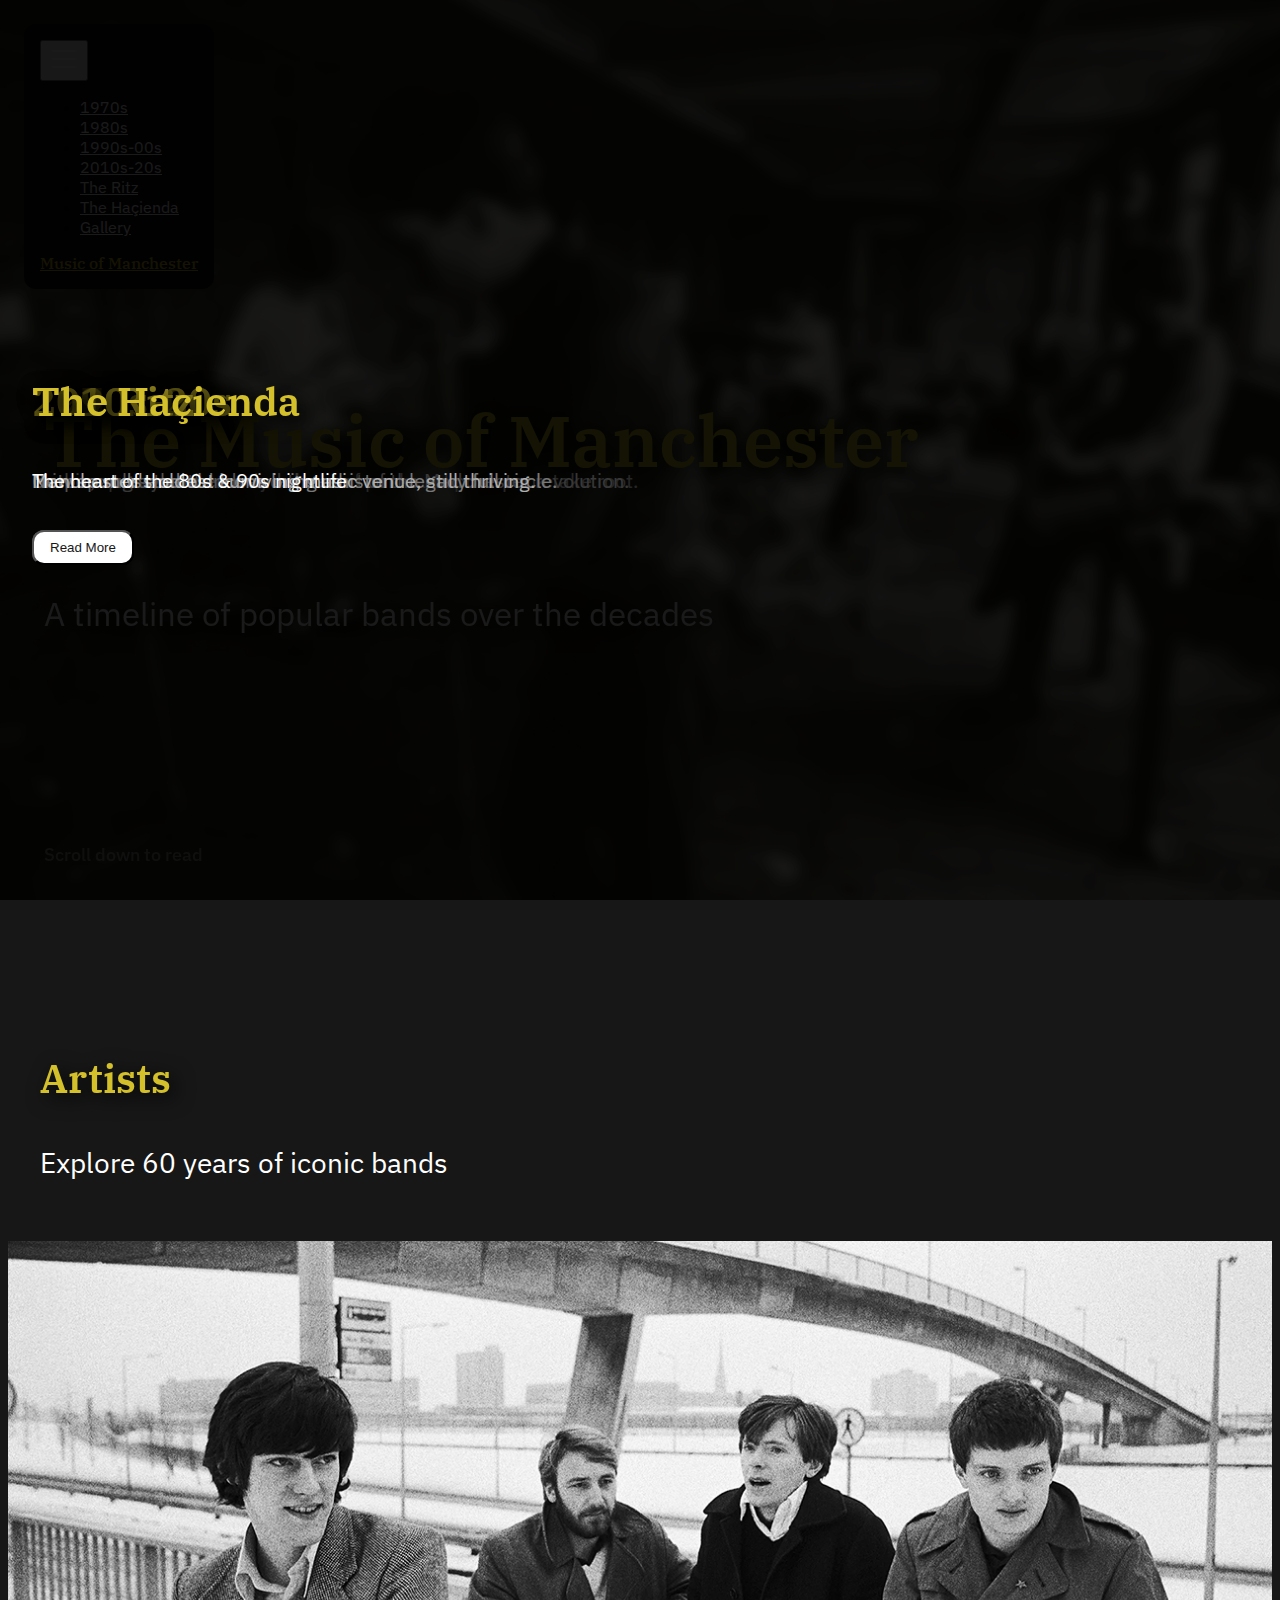
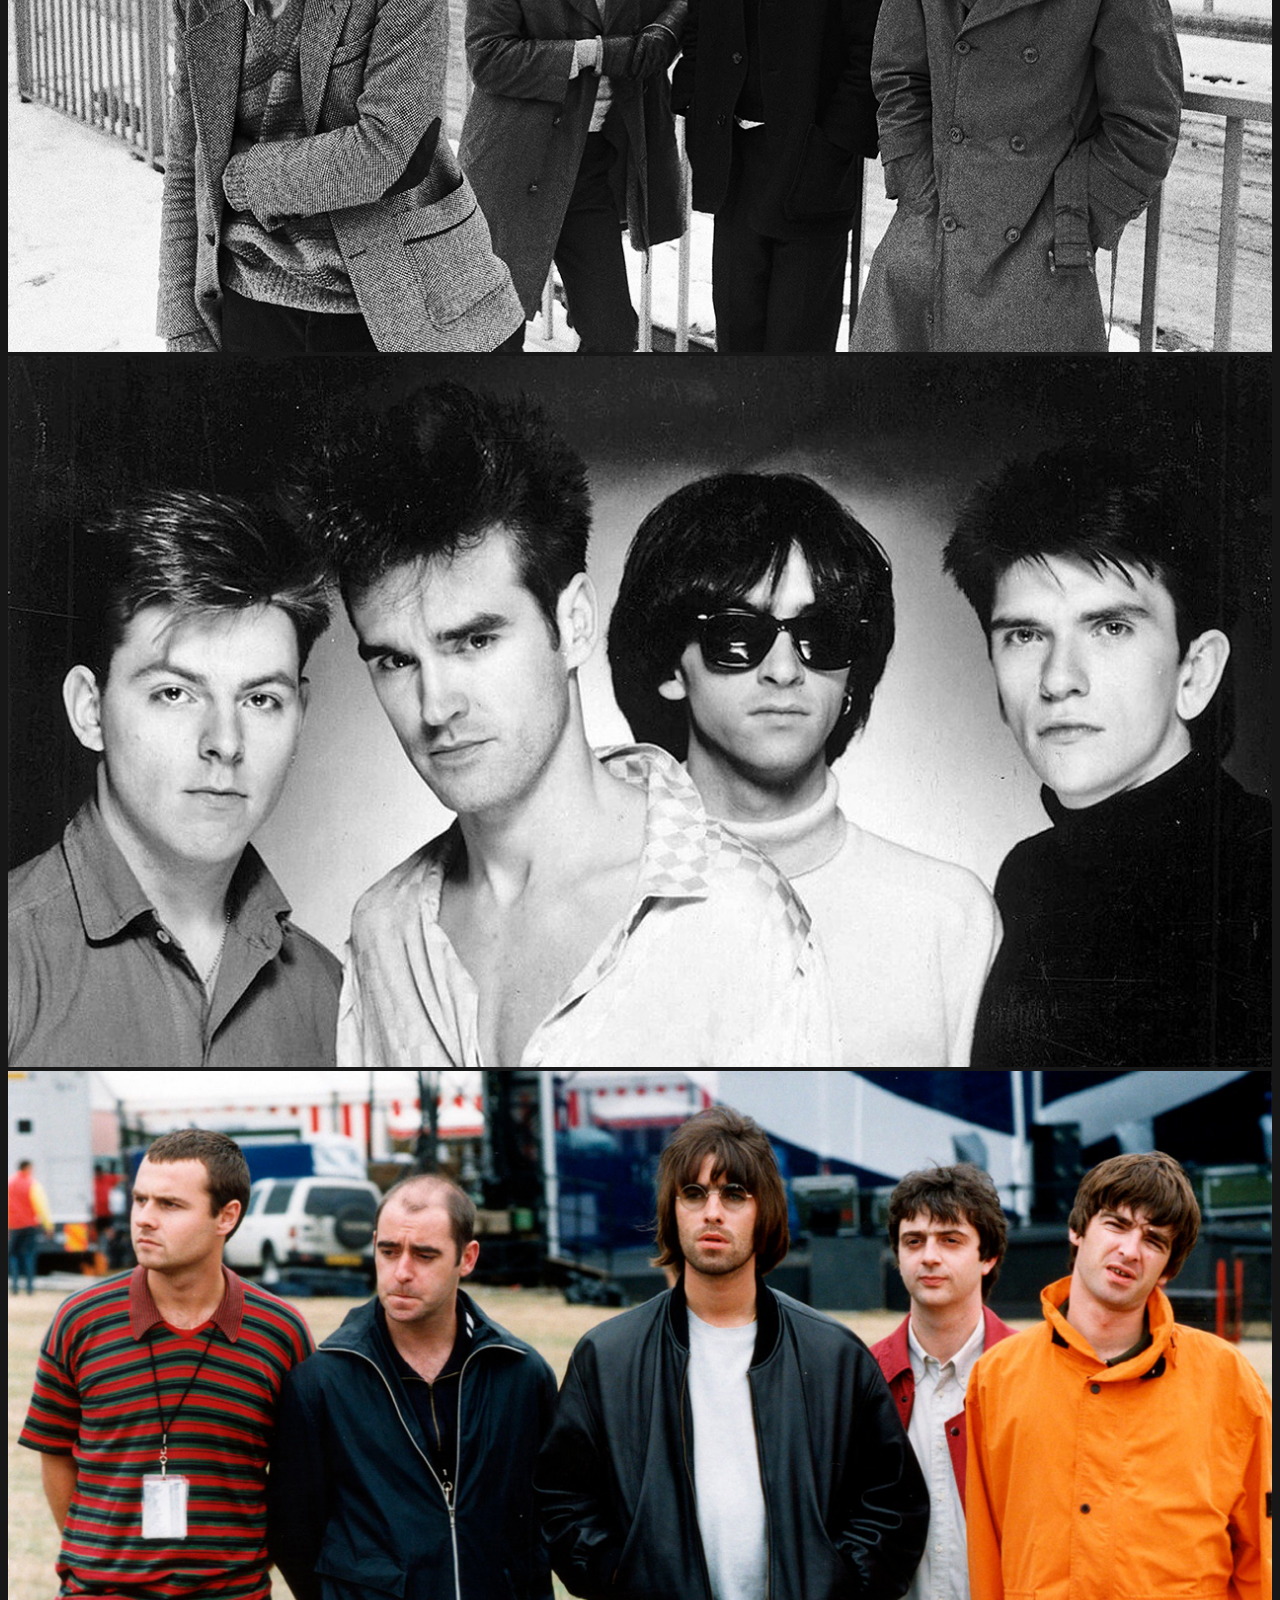
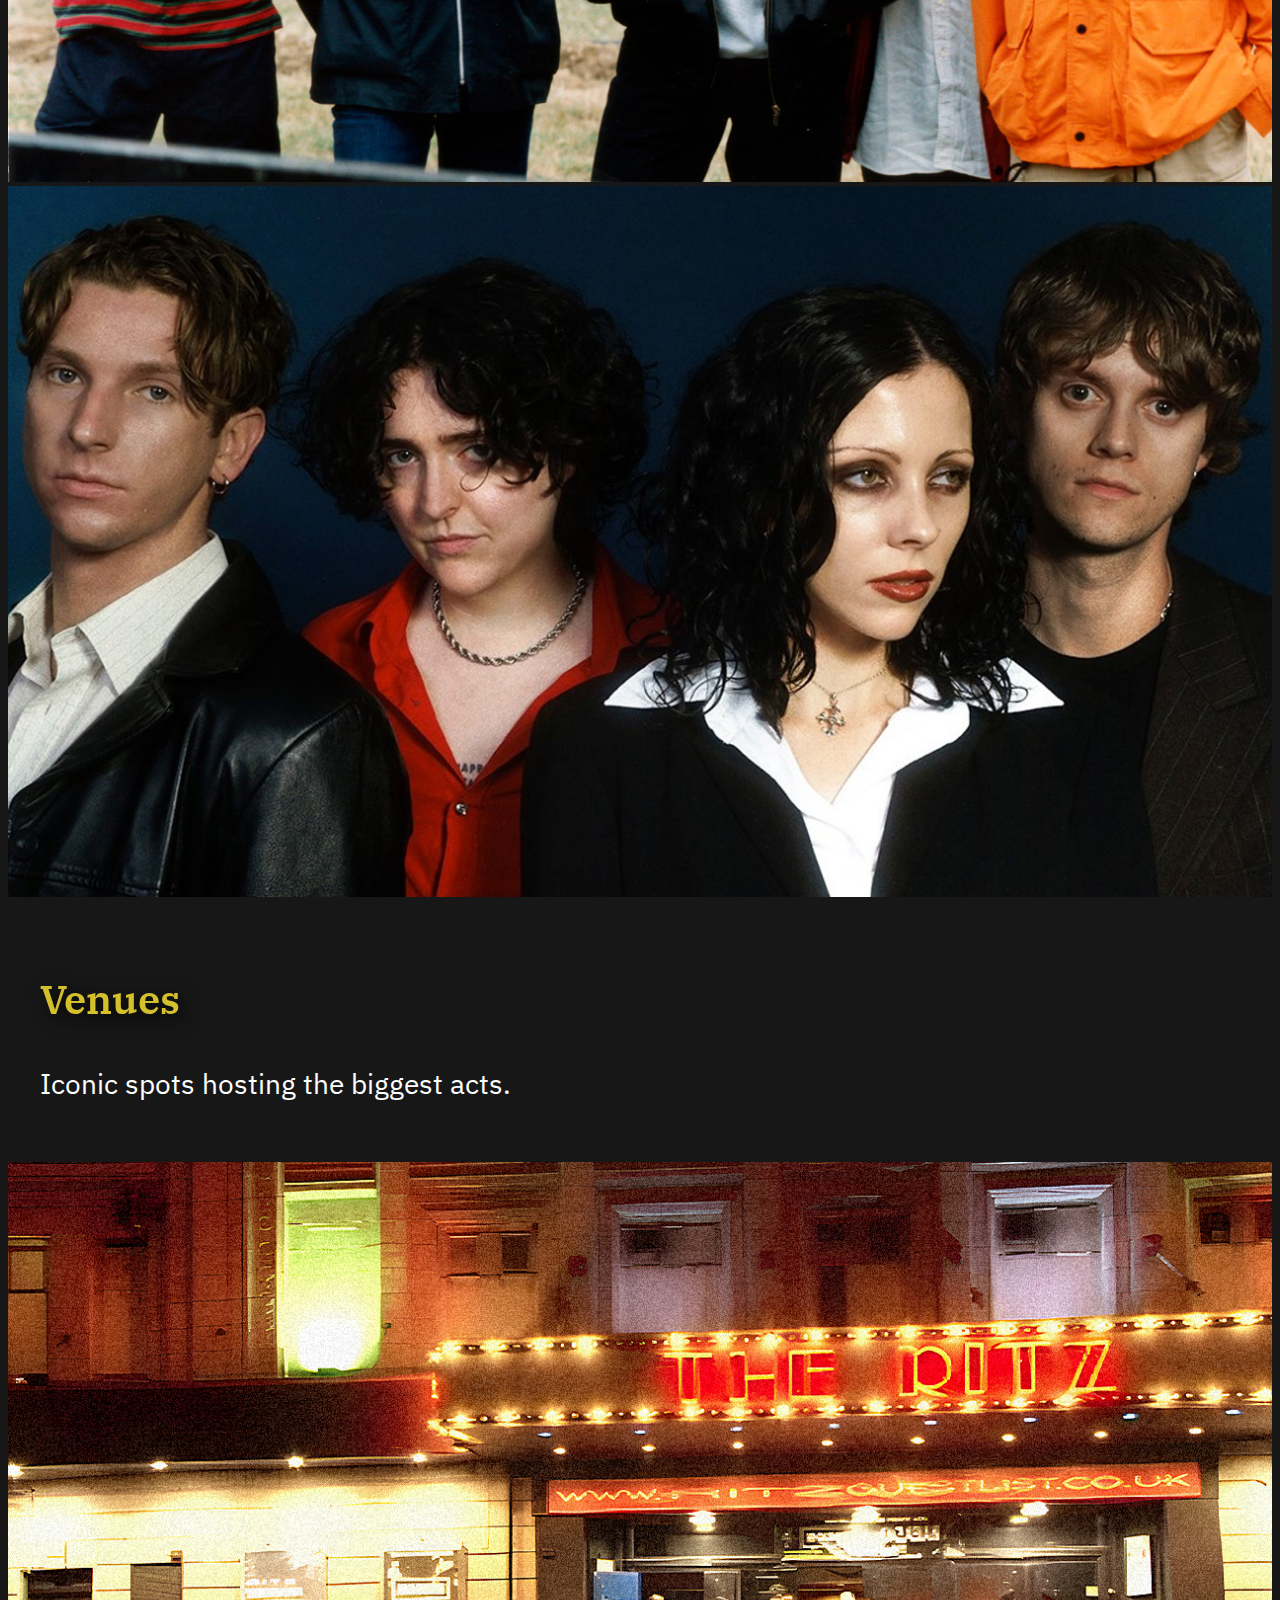
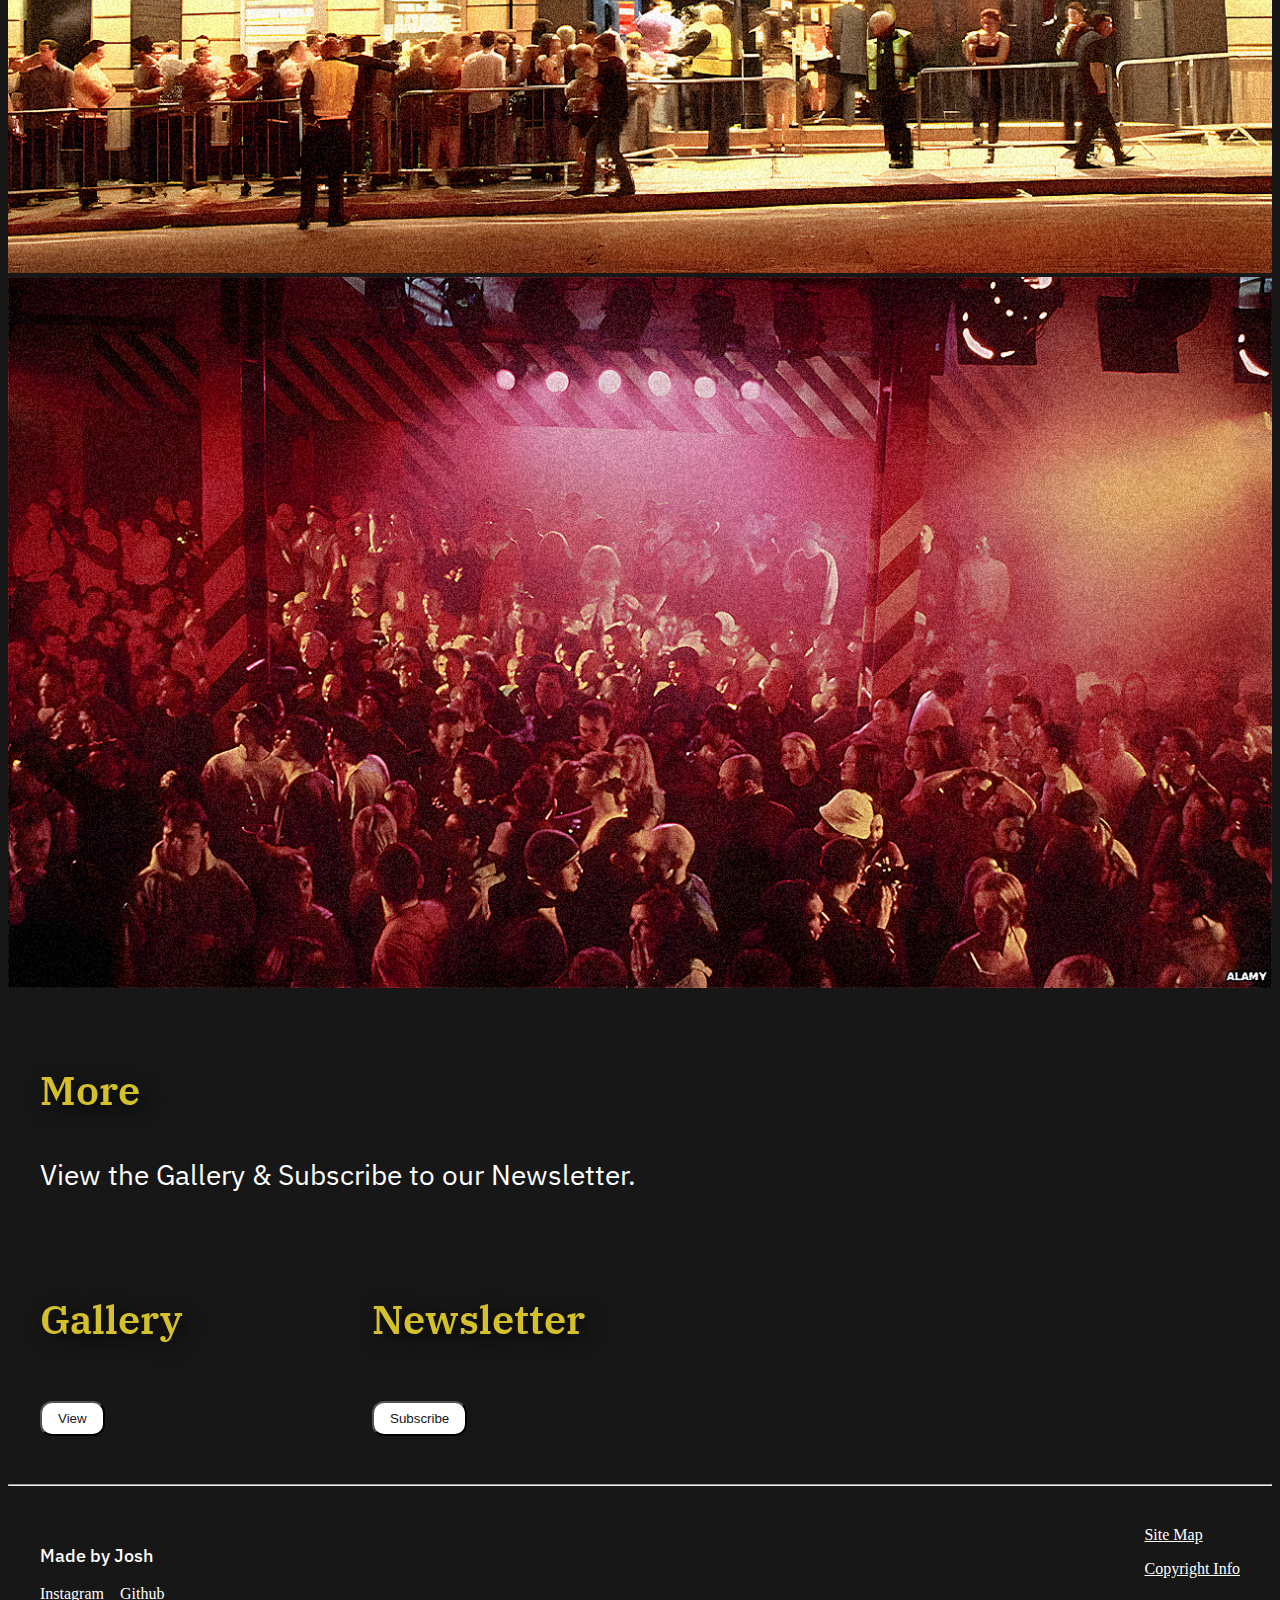
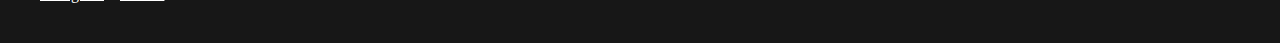
==== index.html @ dbc065e2 "First Commit" ====
<!doctype html>
<html lang="en">
<head>
    <meta charset="UTF-8">
    <meta name="viewport" content="width=device-width, initial-scale=1">

    <!--Bootstrap-->
    <link href="https://cdn.jsdelivr.net/npm/bootstrap@5.0.2/dist/css/bootstrap.min.css" rel="stylesheet" integrity="sha384-EVSTQN3/azprG1Anm3QDgpJLIm9Nao0Yz1ztcQTwFspd3yD65VohhpuuCOmLASjC" crossorigin="anonymous">

    <!--Custom Fonts -->
    <link rel="preconnect" href="https://fonts.googleapis.com">
    <link rel="preconnect" href="https://fonts.gstatic.com" crossorigin>
    <link href="https://fonts.googleapis.com/css2?family=IBM+Plex+Sans:wght@400;500;600&family=IBM+Plex+Serif:wght@500;600&display=swap" rel="stylesheet">

    <!--Custom Styling -->
   <link rel="stylesheet" href="css/style.css">
    <title>Music of Manchester</title>
    <link rel="icon" type="image/x-icon" href="/Assets/favicon.png">
</head>

<body onload="document.body.style.opacity='1'">

<nav class="navbar">
    <div class="dropdown">
        <button class="btn dropdown-toggle" type="button" id="dropdownMenuButton1" data-bs-toggle="dropdown" aria-expanded="false">
            <img src="Assets/hamburger.svg" alt="A hamburger menu icon" width="32px" height="32px">
        </button>
        <ul class="dropdown-menu" aria-labelledby="dropdownMenuButton1">
            <li><a class="dropdown-item" href="1970s.html">1970s</a></li>
            <li><a class="dropdown-item" href="1980s.html">1980s</a></li>
            <li><a class="dropdown-item" href="1990s-00s.html">1990s-00s</a></li>
            <li><a class="dropdown-item" href="2010s-20s.html">2010s-20s</a></li>
            <li><a class="dropdown-item" href="ritz.html">The Ritz</a></li>
            <li><a class="dropdown-item" href="hacienda.html">The Haçienda</a></li>
            <li><a class="dropdown-item" href="gallery.html">Gallery</a></li>
        </ul>
    </div>
    <a class="navbar-brand" href="#">Music of Manchester</a>
</nav>

<div class="hero-section">
    <img class="background-image" src="Assets/IndexHero.jpg" alt="e">
    <p class="h1">The Music of Manchester</p>
    <p class="h3">A timeline of popular bands over the decades</p>
    <p class="h5">Scroll down to read</p>
</div>

<div class="banner">
    <p class="h2">Artists</p>
    <p class="h4">Explore 60 years of iconic bands</p>
</div>

<div class="container-fluid p-4" id="card-container">

    <div class="row">
        <div class="col-12 col-lg-6 m-0 p-2 position-relative hover-overlay">
            <img src="Assets/Card1.jpg" alt="An image of the band Joy Division stood outside underneath a motorway bridge" class="img-fluid" style="width: 100%; height: 100%; object-fit: cover;">
            <div class="overlay">
                <div class="overlay-text">
                    <p class="h2">1970s</p>
                    <p class="h6">The raw power and moody echoes of punk and post-punk take root.</p>
                </div>
                <a href="1970s.html">
                    <button type="button" class="btn">Read More</button>
                </a>
            </div>
        </div>
        <div class="col-12 col-lg-6 m-0 p-2 position-relative hover-overlay">
            <img src="Assets/Card2.jpg" alt="A closeup portrait of the band The Smiths with a plain gray background" class="img-fluid" style="width: 100%; height: 100%; object-fit: cover;">

            <div class="overlay">
                <div class="overlay-text">
                    <p class="h2">1980s</p>
                    <p class="h6">Gothic, angsty anthems and the start of the Madchester revolution.</p>
                </div>
                <a href="1980s.html">
                    <button type="button" class="btn">Read More</button>
                </a>
            </div>
        </div>
    </div>

    <div class="row">
        <div class="col-12 col-lg-6 m-0 g-3 p-2 position-relative hover-overlay">
            <img src="Assets/Card3.jpg" alt="An image of the band Oasis stood outside in a car park" class="img-fluid" style="width: 100%; height: 100%; object-fit: cover;">
            <div class="overlay">
                <div class="overlay-text">
                    <p class="h2">1990s-00s</p>
                    <p class="h6">Britpop rules the world.</p>
                </div>
                <a href="1990s-00s.html">
                    <button type="button" class="btn">Read More</button>
                </a>
            </div>
        </div>
        <div class="col-12 col-lg-6 m-0 p-2 g-3 position-relative hover-overlay">
            <img src="Assets/Card4.jpg" alt="A closeup image of the band Pale Waves with a navy blue background" class="img-fluid" style="width: 100%; height: 100%; object-fit: cover;">
            <div class="overlay">
                <div class="overlay-text">
                    <p class="h2">2010s-20s</p>
                    <p class="h6">New sounds and old icons bring a historic legacy full circle.</p>
                </div>
                <a href="2010s-20s.html">
                    <button type="button" class="btn">Read More</button>
                </a>
            </div>
        </div>
    </div>
</div>

<div class="banner">
    <p class="h2">Venues</p>
    <p class="h4">Iconic spots hosting the biggest acts.</p>
</div>

<div class="container-fluid p-4" id="card-container">

    <div class="row">
        <div class="col-12 col-lg-6 m-0 p-2 position-relative hover-overlay">
            <img src="Assets/Card5.jpg" alt="An image of the band Joy Division stood outside underneath a motorway bridge" class="img-fluid" style="width: 100%; height: 100%; object-fit: cover;">
            <div class="overlay">
                <div class="overlay-text">
                    <p class="h2">The Ritz</p>
                    <p class="h6">Manchester's oldest surviving music venue, still thriving.</p>
                </div>
                <a href="ritz.html">
                    <button type="button" class="btn">Read More</button>
                </a>
            </div>
        </div>
        <div class="col-12 col-lg-6 m-0 p-2 position-relative hover-overlay">
            <img src="Assets/Card6.jpg" alt="A closeup portrait of the band The Smiths with a plain gray background" class="img-fluid" style="width: 100%; height: 100%; object-fit: cover;">

            <div class="overlay">
                <div class="overlay-text">
                    <p class="h2">The Haçienda</p>
                    <p class="h6">The heart of the 80s & 90s nightlife</p>
                </div>
                <a href="hacienda.html">
                    <button type="button" class="btn">Read More</button>
                </a>
            </div>
        </div>
    </div>
</div>

<div class="banner">
    <p class="h2">More</p>
    <p class="h4">View the Gallery & Subscribe to our Newsletter.</p>
</div>

<div class="links-container">
    <div class="landing-link">
        <p class="h2">Gallery</p>
        <a href="#">
            <button type="button" class="btn">View</button>
        </a>
    </div>
    <div class="landing-link">
        <p class="h2">Newsletter</p>
        <a href="newsletter.html">
            <button type="button" class="btn">Subscribe</button>
        </a>
    </div>
</div>

<hr>
<div class="footer">
    <div class="footer-contact">
        <p class="h5">Made by Josh</p>
        <div class="contact-links">
            <a class="small-link" href="https://www.instagram.com/josmad23/">Instagram</a>
            <a class="small-link" href="https://github.com/FeDevanced">Github</a>
        </div>
    </div>
    <div class="footer-links">
        <a class="small-link" href="sitemap.html">Site Map</a>
        <a class="small-link" href="copyright.html">Copyright Info</a>
    </div>
</div>
<script src="js/sticky-navbar.js"></script>
<script src="https://cdn.jsdelivr.net/npm/bootstrap@5.0.2/dist/js/bootstrap.bundle.min.js" integrity="sha384-MrcW6ZMFYlzcLA8Nl+NtUVF0sA7MsXsP1UyJoMp4YLEuNSfAP+JcXn/tWtIaxVXM" crossorigin="anonymous"></script>
</body>

</html>
---- css/style.css ----
/* ===== Global CSS ===== */
*{
    scroll-behavior: smooth;
}
body{
    background-color: var(--background-color);
    opacity: 0;
    transition: opacity 1s;
    -webkit-transition: opacity 1s; /* Safari */
}


/* ===== IBM Plex ===== */
.ibm-plex-serif-medium {
    font-family: "IBM Plex Serif", serif;
    font-weight: 500;
    font-style: normal;
}
.ibm-plex-serif-semibold {
    font-family: "IBM Plex Serif", serif;
    font-weight: 600;
    font-style: normal;
}
.ibm-plex-sans-regular {
    font-family: "IBM Plex Sans", sans-serif;
    font-weight: 400;
    font-style: normal;
}
.ibm-plex-sans-medium {
    font-family: "IBM Plex Sans", sans-serif;
    font-weight: 500;
    font-style: normal;
}
.ibm-plex-sans-semibold {
    font-family: "IBM Plex Sans", sans-serif;
    font-weight: 600;
    font-style: normal;
}


/* ===== Text Sizes & Colours ===== */
.h1{ /* Main Titles */
    font-size: 72px;
    font-family: "IBM Plex Serif", serif;
    font-weight: 600;
    color: var(--accent-color);
    filter: drop-shadow(5px 5px 10px #000000);
}
.h2{ /* Secondary Titles */
    font-size: 40px;
    font-family: "IBM Plex Serif", serif;
    font-weight: 600;
    color: var(--accent-color);
    filter: drop-shadow(5px 5px 10px #000000);
}
.h3{ /* Main Headings */
    font-size: 33px;
    font-family: "IBM Plex Sans", sans-serif;
    font-weight: 400;
    color: var(--text-color);
    filter: drop-shadow(5px 5px 10px #000000);
}
.h4{ /* Secondary Headings */
    font-size: 28px;
    font-family: "IBM Plex Sans", sans-serif;
    font-weight: 400;
    color: var(--text-color);
}
.h5{ /* Body Headings */
    font-size: 18px;
    font-family: "IBM Plex Sans", sans-serif;
    color: var(--text-color);
    font-weight: 500;
}
.h6{ /* Secondary Headings */
    font-size: 20px;
    font-family: "IBM Plex Sans", sans-serif;
    color: var(--text-color);
}
.p{ /* Body */
    font-size: 18px;
    font-family: "IBM Plex Sans", sans-serif;
    color: var(--text-color);
}
:root {
    --background-color: #171717;
    --text-color: #fff;
    --accent-color: #D4C02B;
}


/* ===== Navbar ===== */
.navbar{
    width: fit-content; /* Sets width, only as big as the content inside it */
    margin: 16px;
    background-color: var(--background-color);
    padding: 16px;
    border-radius: 12px;
    position: absolute; /* Locks it to the top of the screen*/
}
.navbar a{
    font-family: "IBM Plex Serif", serif;
    font-weight: 500;
    color: var(--accent-color);
}
.dropdown-menu{
    background-color: var(--background-color);
    border-radius: 12px;
}
.dropdown-menu li a{
    color: var(--text-color);
    font-family: "IBM Plex Sans", sans-serif;
    font-weight: 400;
}
.dropdown-toggle::after {
    display: none;
}

/* Yellow scrolling navbar */
.sticky {
    position: fixed;
    top: 0;
    width: fit-content;
    z-index: 1000; /* Ensures it stays on top of other elements */
    transition: ease-in 0.3s;
    background-color: var(--accent-color);
}
.sticky a{
    color: black;
}
.sticky img{
    filter: invert();
}


/* ===== Hero Section ===== */
.hero-section{
    width: 100%;
    height: 100vh;
    display: flex;
    flex-direction: column;
    justify-content: center;
    padding: 36px;
}
.hero-section img{
    position: absolute;
    top: 0;
    left: 0;
    width: 100%;
    height: 100%;
    object-fit: cover;
    z-index: -999;
} /* Background Image positioning stuff */
.hero-section .h5{
    position: absolute;
    bottom: 16px;
    opacity: 50%;
} /* Positioning for 'scroll down to read' text */


/* ===== Banner ===== */
.banner{
    padding: 32px;
}


/* ===== Card Overlay Styles ===== */
#card-container{
    background-color: var(--background-color);
}
.overlay {
    position: absolute;
    inset: 0;
    background-color: #00000050;
    opacity: 1;
    display: flex;
    flex-direction: column;
    justify-content: center;
    align-items: flex-start;
    padding: 32px;
}
.overlay .btn, .links-container .btn, form .btn{
    background-color: var(--text-color);
    color: var(--background-color);
    border-radius: 12px;
    padding: 8px 16px;
    margin-top: 1rem;
}
.overlay .btn:hover, .links-container .btn:hover{
    text-decoration: underline;
}
.btn:focus{
    box-shadow: 0 0 0 .25rem rgb(232, 214, 20, 0.2);
}
.overlay .btn:active{
    background-color: var(--accent-color);
}


/* ===== Footer ===== */
hr{
    color: white;
    margin-top: 3rem;
}
.footer{
    background-color: var(--background-color);
    color: var(--text-color);
    display: flex;
    flex-direction: row;
    justify-content: space-between;
    padding: 2rem;
}
.footer a{
    color: var(--text-color);
    transition: color 0.3s ease;
}
.footer a:hover{
    color: var(--accent-color);
}
.footer-links{
    width: fit-content;
    display: flex;
    flex-direction: column;
    gap: 16px;
}
.contact-links{
    width: fit-content;
    display: flex;
    flex-direction: row;
    gap: 2rem;
}
.footer .contact-links{
    display: flex;
    flex-direction: row;
    gap: 16px;
}

.links-container{
    padding-left: 2rem;
    padding-right: 2rem;
    display: flex;
    flex-direction: row;
    gap: 2rem;
}

.landing-link{
    width: 25%;
}

/* Small Screen Optimisations */
@media (max-width: 768px) {
    .h1{
        font-size: 48px;
    }
    .h6{
        font-size: 16px;
    }
    .overlay, .hero-section{
        padding: 16px;
    }
    .overlay .btn{
        margin-top: 0;
        font-size: 14px;
    }
    .banner{
        padding: 24px 16px 0 16px;
    }
    .footer{
        padding: 16px;
    }
    .footer .contact-links{
        display: flex;
        flex-direction: column;
        gap: 8px;
    }
    .links-container{
        padding-left: 16px;
        padding-right: 16px;
        display: flex;
        flex-direction: column;
        gap: 16px;
    }
    .landing-link{
        width: 100%;
    }
}
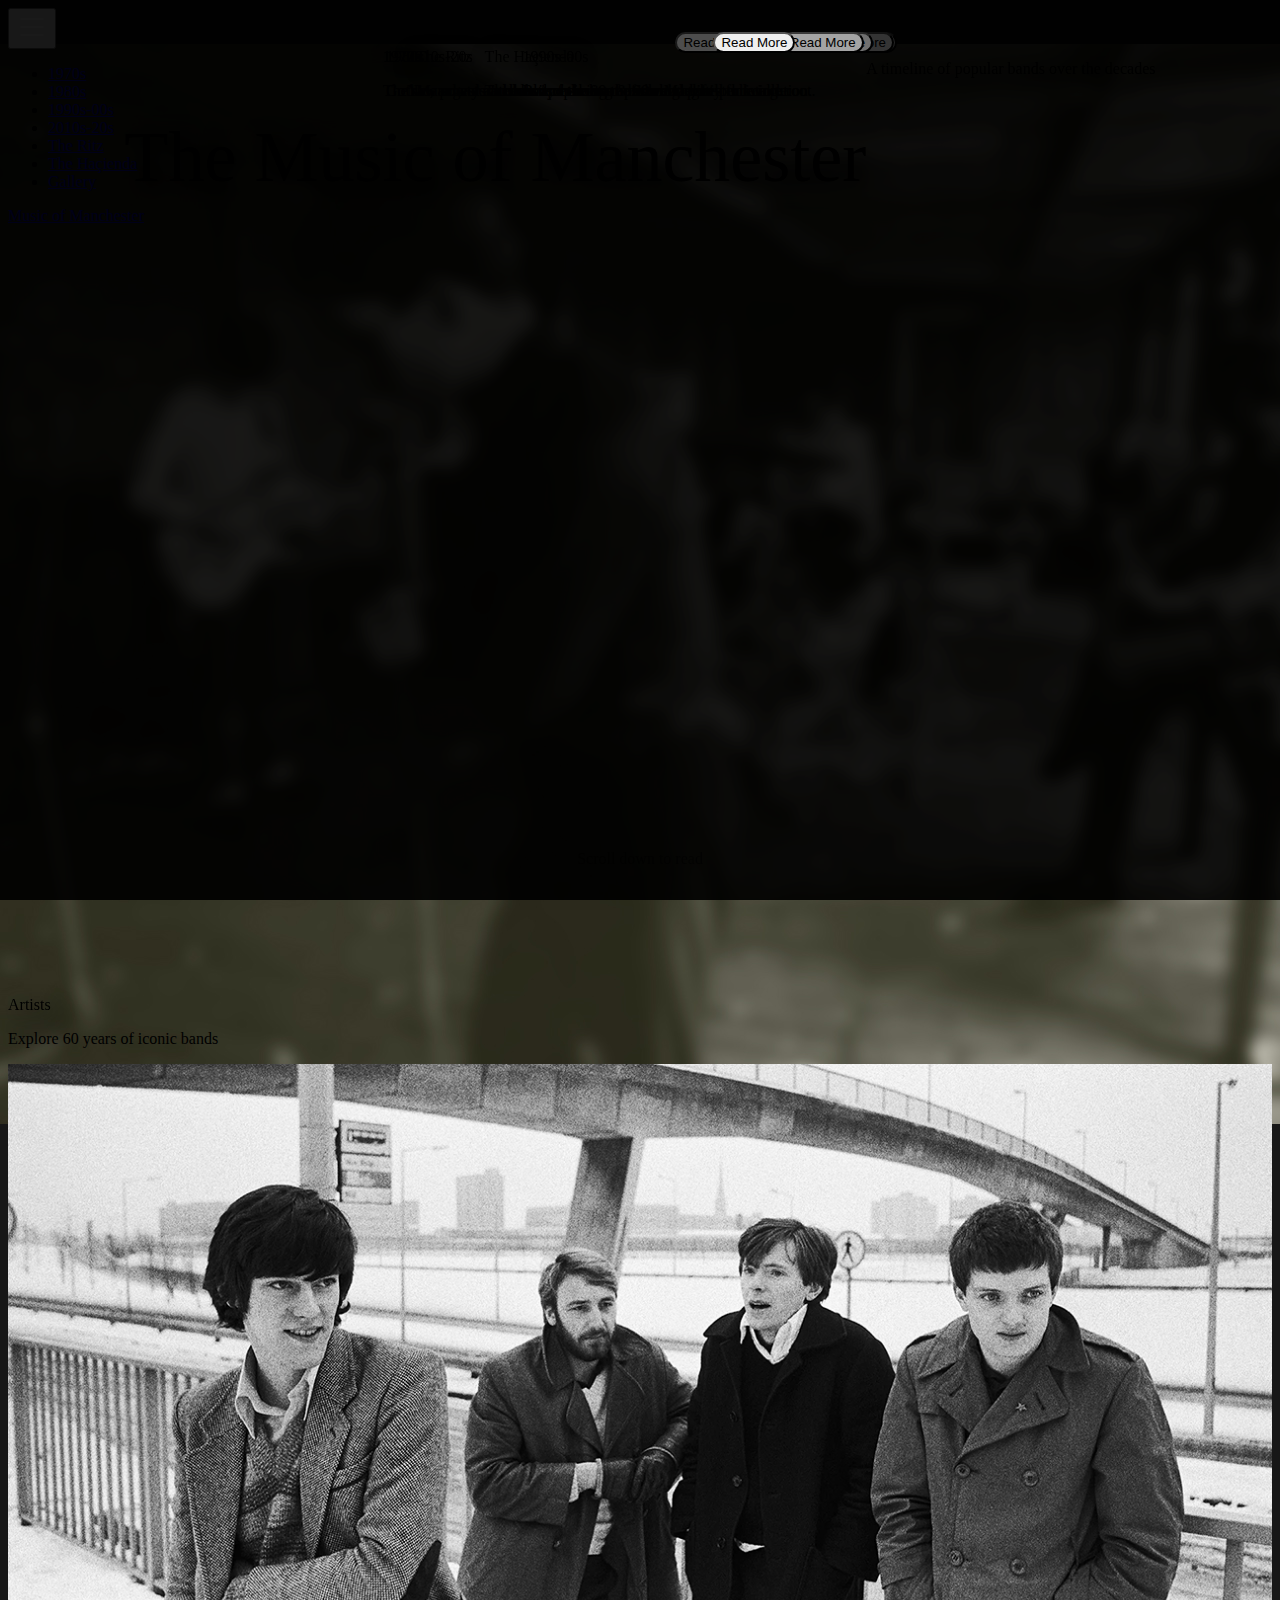
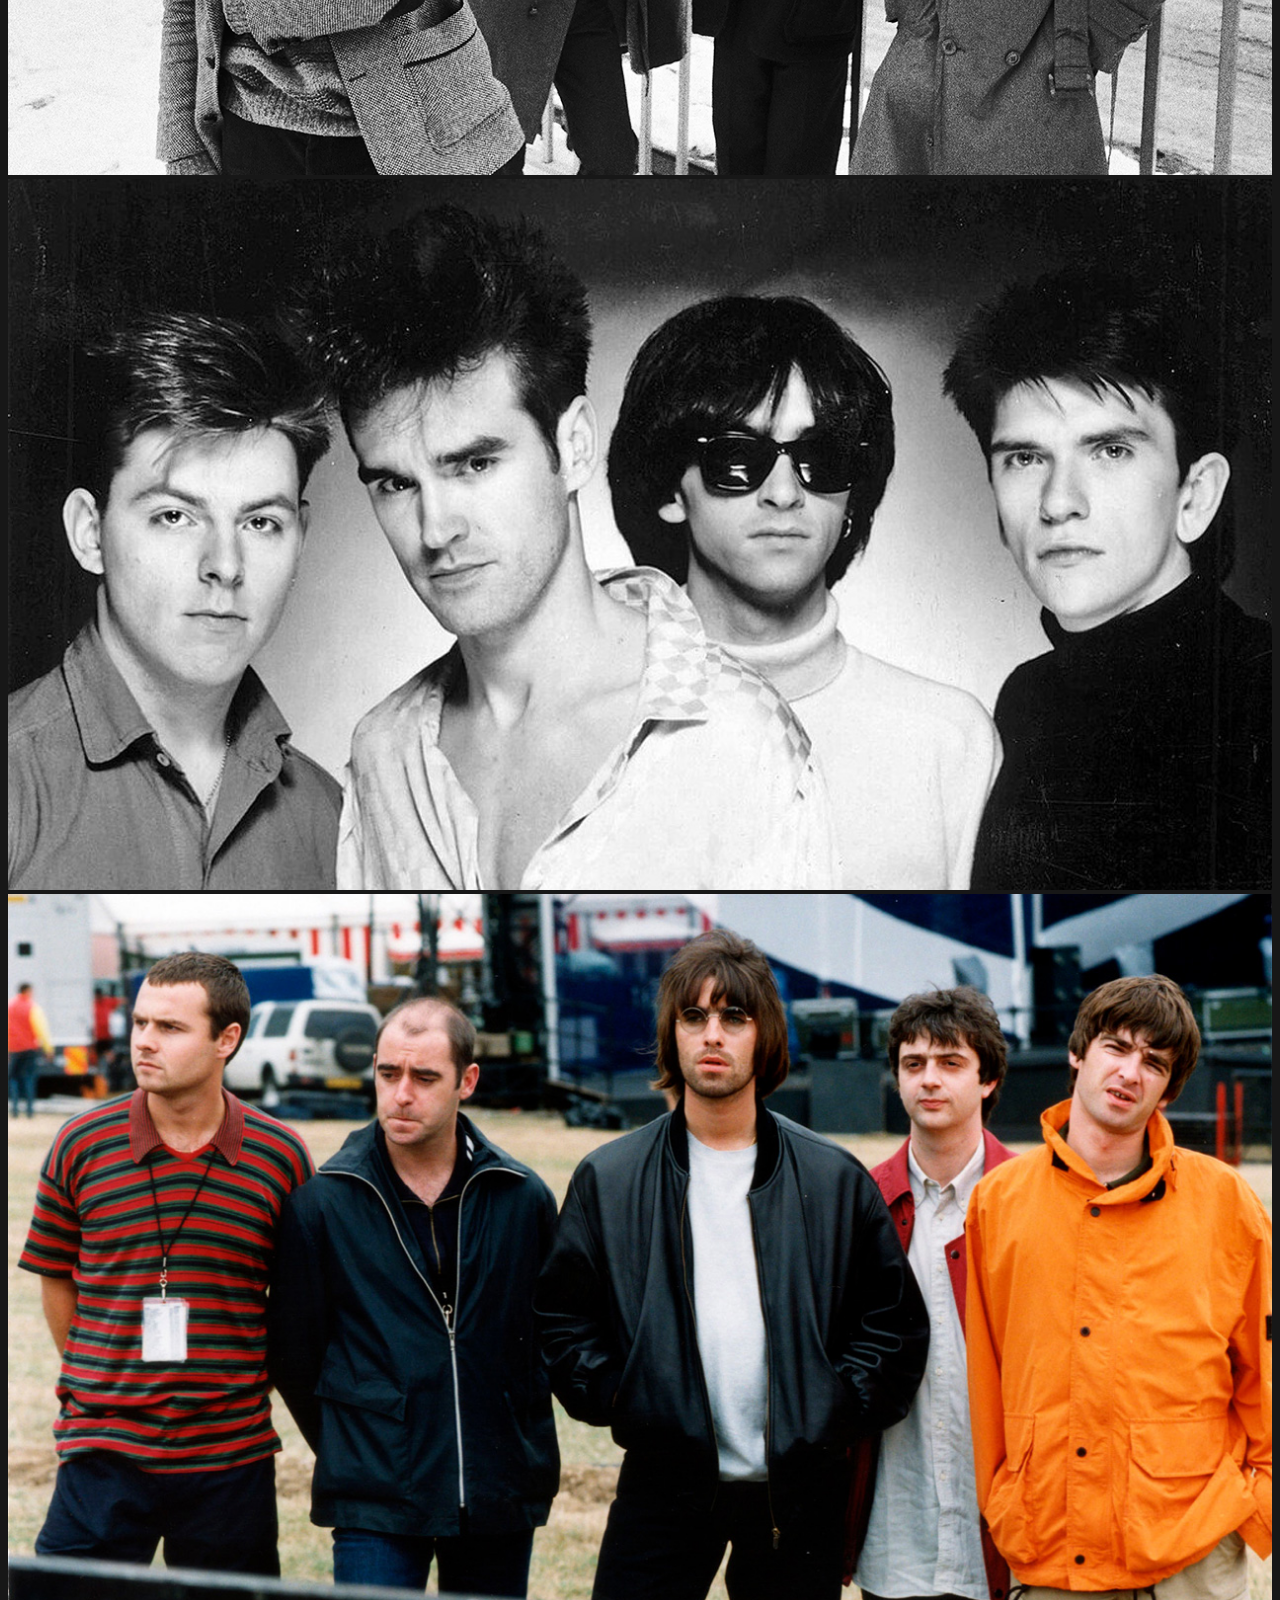
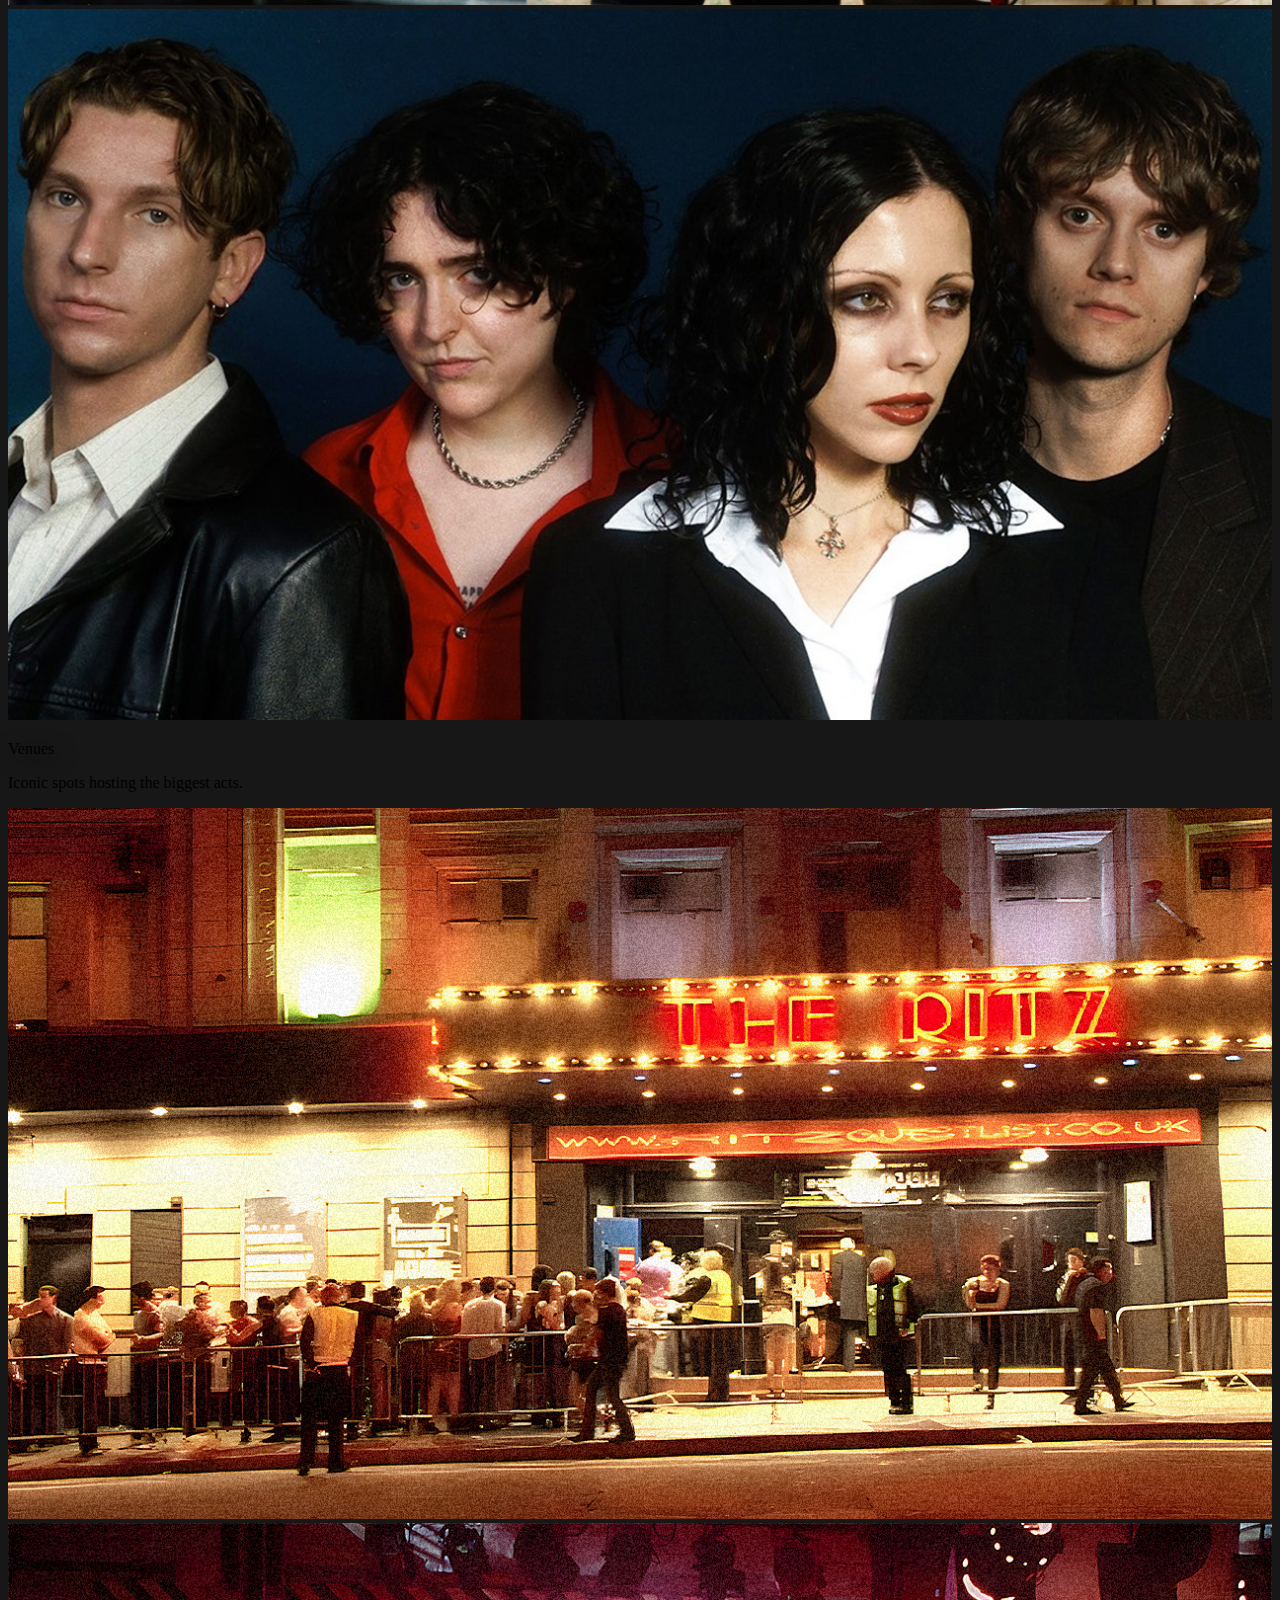
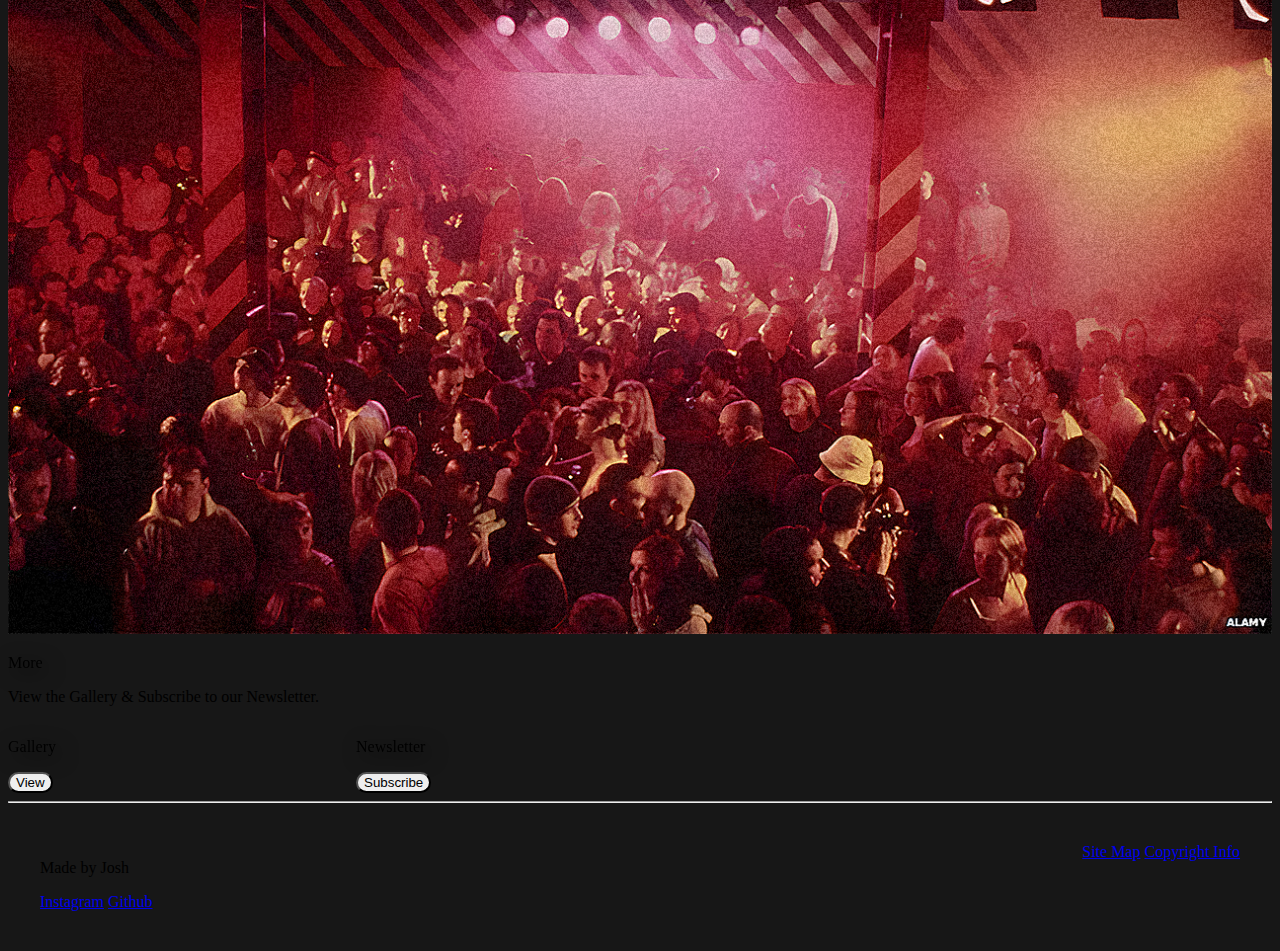
==== commit 28a3ef51: "Adding comments to CSS" ====
--- a/index.html
+++ b/index.html
@@ -39,7 +39,7 @@
 </nav>
 
 <div class="hero-section">
-    <img class="background-image" src="Assets/IndexHero.jpg" alt="e">
+    <img class="background-image" src="Assets/IndexHero.jpg" alt="A blurred black and white image of a quartet band performing in a daylight-lit warehouse">
     <p class="h1">The Music of Manchester</p>
     <p class="h3">A timeline of popular bands over the decades</p>
     <p class="h5">Scroll down to read</p>
--- a/css/style.css
+++ b/css/style.css
@@ -1,287 +1,147 @@
 /* ===== Global CSS ===== */
 *{
-    scroll-behavior: smooth;
+    scroll-behavior: smooth; /* Enables smooth scrolling for anchor links */
 }
 body{
     background-color: var(--background-color);
-    opacity: 0;
+    opacity: 0; /* Ensures content fades in on page load */
     transition: opacity 1s;
-    -webkit-transition: opacity 1s; /* Safari */
+    -webkit-transition: opacity 1s; /* Safari compatibility */
 }
 
 
 /* ===== IBM Plex ===== */
-.ibm-plex-serif-medium {
-    font-family: "IBM Plex Serif", serif;
-    font-weight: 500;
-    font-style: normal;
-}
-.ibm-plex-serif-semibold {
-    font-family: "IBM Plex Serif", serif;
-    font-weight: 600;
-    font-style: normal;
-}
-.ibm-plex-sans-regular {
-    font-family: "IBM Plex Sans", sans-serif;
-    font-weight: 400;
-    font-style: normal;
-}
-.ibm-plex-sans-medium {
-    font-family: "IBM Plex Sans", sans-serif;
-    font-weight: 500;
-    font-style: normal;
-}
-.ibm-plex-sans-semibold {
-    font-family: "IBM Plex Sans", sans-serif;
-    font-weight: 600;
-    font-style: normal;
-}
-
+/* Utility classes for font styling with IBM Plex families */
 
 /* ===== Text Sizes & Colours ===== */
-.h1{ /* Main Titles */
-    font-size: 72px;
-    font-family: "IBM Plex Serif", serif;
-    font-weight: 600;
-    color: var(--accent-color);
-    filter: drop-shadow(5px 5px 10px #000000);
-}
-.h2{ /* Secondary Titles */
-    font-size: 40px;
-    font-family: "IBM Plex Serif", serif;
-    font-weight: 600;
-    color: var(--accent-color);
-    filter: drop-shadow(5px 5px 10px #000000);
-}
-.h3{ /* Main Headings */
-    font-size: 33px;
-    font-family: "IBM Plex Sans", sans-serif;
-    font-weight: 400;
-    color: var(--text-color);
-    filter: drop-shadow(5px 5px 10px #000000);
-}
-.h4{ /* Secondary Headings */
-    font-size: 28px;
-    font-family: "IBM Plex Sans", sans-serif;
-    font-weight: 400;
-    color: var(--text-color);
-}
-.h5{ /* Body Headings */
-    font-size: 18px;
-    font-family: "IBM Plex Sans", sans-serif;
-    color: var(--text-color);
-    font-weight: 500;
-}
-.h6{ /* Secondary Headings */
-    font-size: 20px;
-    font-family: "IBM Plex Sans", sans-serif;
-    color: var(--text-color);
-}
-.p{ /* Body */
-    font-size: 18px;
-    font-family: "IBM Plex Sans", sans-serif;
-    color: var(--text-color);
-}
 :root {
     --background-color: #171717;
     --text-color: #fff;
     --accent-color: #D4C02B;
 }
 
+.h1{
+    font-size: 72px;
+    filter: drop-shadow(5px 5px 10px #000000); /* Adds subtle shadow for emphasis */
+}
+.h2, .h3{
+    filter: drop-shadow(5px 5px 10px #000000); /* Shared drop shadow */
+}
+
+.p{
+    font-size: 18px; /* General body text */
+}
+
 
 /* ===== Navbar ===== */
 .navbar{
-    width: fit-content; /* Sets width, only as big as the content inside it */
-    margin: 16px;
-    background-color: var(--background-color);
-    padding: 16px;
-    border-radius: 12px;
-    position: absolute; /* Locks it to the top of the screen*/
-}
-.navbar a{
-    font-family: "IBM Plex Serif", serif;
-    font-weight: 500;
-    color: var(--accent-color);
-}
-.dropdown-menu{
-    background-color: var(--background-color);
+    width: fit-content; /* Content determines width */
+    position: absolute; /* Navbar is fixed relative to the page */
     border-radius: 12px;
 }
-.dropdown-menu li a{
-    color: var(--text-color);
-    font-family: "IBM Plex Sans", sans-serif;
-    font-weight: 400;
-}
-.dropdown-toggle::after {
-    display: none;
-}
-
-/* Yellow scrolling navbar */
 .sticky {
     position: fixed;
     top: 0;
-    width: fit-content;
-    z-index: 1000; /* Ensures it stays on top of other elements */
+    z-index: 1000; /* Ensures navbar is always on top */
     transition: ease-in 0.3s;
-    background-color: var(--accent-color);
-}
-.sticky a{
-    color: black;
 }
 .sticky img{
-    filter: invert();
+    filter: invert(); /* Inverts image colors for visibility on yellow */
 }
 
 
 /* ===== Hero Section ===== */
 .hero-section{
-    width: 100%;
-    height: 100vh;
+    height: 100vh; /* Takes up full viewport height */
     display: flex;
-    flex-direction: column;
     justify-content: center;
     padding: 36px;
 }
 .hero-section img{
-    position: absolute;
-    top: 0;
-    left: 0;
-    width: 100%;
-    height: 100%;
-    object-fit: cover;
-    z-index: -999;
-} /* Background Image positioning stuff */
+    position: absolute; /* Ensures image stays as background */
+    object-fit: cover; /* Maintains aspect ratio while filling container */
+    z-index: -999; /* Pushes image behind all other content */
+}
 .hero-section .h5{
     position: absolute;
     bottom: 16px;
-    opacity: 50%;
-} /* Positioning for 'scroll down to read' text */
-
-
-/* ===== Banner ===== */
-.banner{
-    padding: 32px;
+    opacity: 50%; /* Fades out text slightly */
 }
 
 
 /* ===== Card Overlay Styles ===== */
-#card-container{
-    background-color: var(--background-color);
-}
 .overlay {
     position: absolute;
-    inset: 0;
-    background-color: #00000050;
-    opacity: 1;
+    inset: 0; /* Covers parent element completely */
+    background-color: #00000050; /* Semi-transparent black overlay */
     display: flex;
-    flex-direction: column;
     justify-content: center;
     align-items: flex-start;
     padding: 32px;
 }
 .overlay .btn, .links-container .btn, form .btn{
-    background-color: var(--text-color);
-    color: var(--background-color);
-    border-radius: 12px;
-    padding: 8px 16px;
-    margin-top: 1rem;
+    border-radius: 12px; /* Rounded button corners */
 }
-.overlay .btn:hover, .links-container .btn:hover{
-    text-decoration: underline;
+.overlay .btn:hover{
+    text-decoration: underline; /* Adds underline on hover */
 }
 .btn:focus{
-    box-shadow: 0 0 0 .25rem rgb(232, 214, 20, 0.2);
-}
-.overlay .btn:active{
-    background-color: var(--accent-color);
+    box-shadow: 0 0 0 .25rem rgb(232, 214, 20, 0.2); /* Adds a subtle focus ring */
 }
 
 
 /* ===== Footer ===== */
-hr{
-    color: white;
-    margin-top: 3rem;
-}
 .footer{
-    background-color: var(--background-color);
-    color: var(--text-color);
     display: flex;
-    flex-direction: row;
-    justify-content: space-between;
+    justify-content: space-between; /* Ensures items spread across footer */
     padding: 2rem;
 }
 .footer a{
-    color: var(--text-color);
-    transition: color 0.3s ease;
+    transition: color 0.3s ease; /* Smooth color change on hover */
 }
 .footer a:hover{
     color: var(--accent-color);
 }
-.footer-links{
-    width: fit-content;
-    display: flex;
-    flex-direction: column;
-    gap: 16px;
-}
-.contact-links{
-    width: fit-content;
-    display: flex;
-    flex-direction: row;
-    gap: 2rem;
-}
 .footer .contact-links{
-    display: flex;
-    flex-direction: row;
-    gap: 16px;
+    gap: 16px; /* Consistent spacing between contact links */
 }
 
 .links-container{
-    padding-left: 2rem;
-    padding-right: 2rem;
+    gap: 2rem;
     display: flex;
     flex-direction: row;
-    gap: 2rem;
+}
+.landing-link{
+    width: 25%; /* Sets width of landing links to 25% of container */
 }
 
-.landing-link{
-    width: 25%;
-}
 
-/* Small Screen Optimisations */
+/* ===== Small Screen Optimisations ===== */
 @media (max-width: 768px) {
     .h1{
-        font-size: 48px;
+        font-size: 48px; /* Scales down main titles for smaller screens */
     }
     .h6{
-        font-size: 16px;
+        font-size: 16px; /* Adjusts font size for small devices */
     }
     .overlay, .hero-section{
-        padding: 16px;
-    }
-    .overlay .btn{
-        margin-top: 0;
-        font-size: 14px;
+        padding: 16px; /* Reduces padding for smaller screens */
     }
     .banner{
-        padding: 24px 16px 0 16px;
+        padding: 24px 16px 0 16px; /* Adjusts banner padding */
     }
     .footer{
-        padding: 16px;
+        padding: 16px; /* Smaller footer padding */
     }
     .footer .contact-links{
-        display: flex;
-        flex-direction: column;
+        flex-direction: column; /* Stacks links vertically on small screens */
         gap: 8px;
     }
     .links-container{
-        padding-left: 16px;
-        padding-right: 16px;
-        display: flex;
         flex-direction: column;
         gap: 16px;
     }
     .landing-link{
-        width: 100%;
+        width: 100%; /* Makes links take full width on smaller screens */
     }
-}
-
+}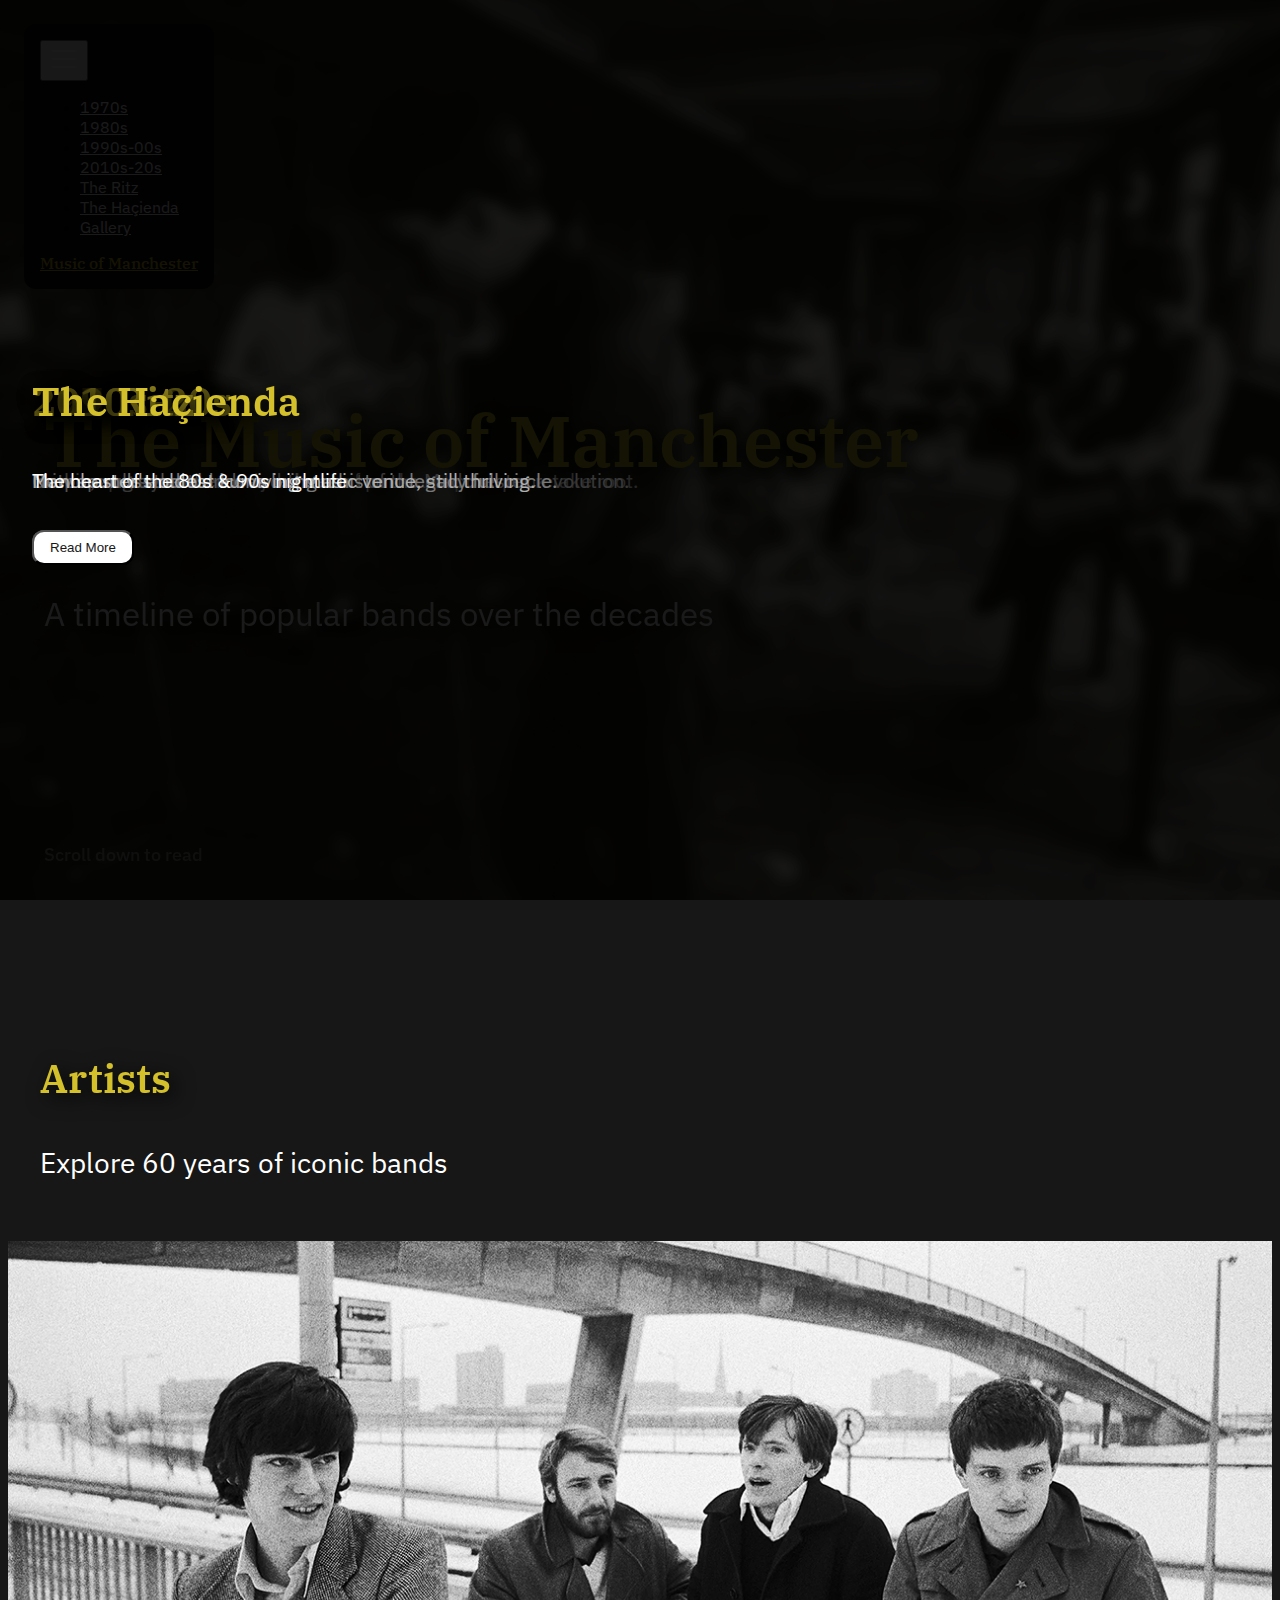
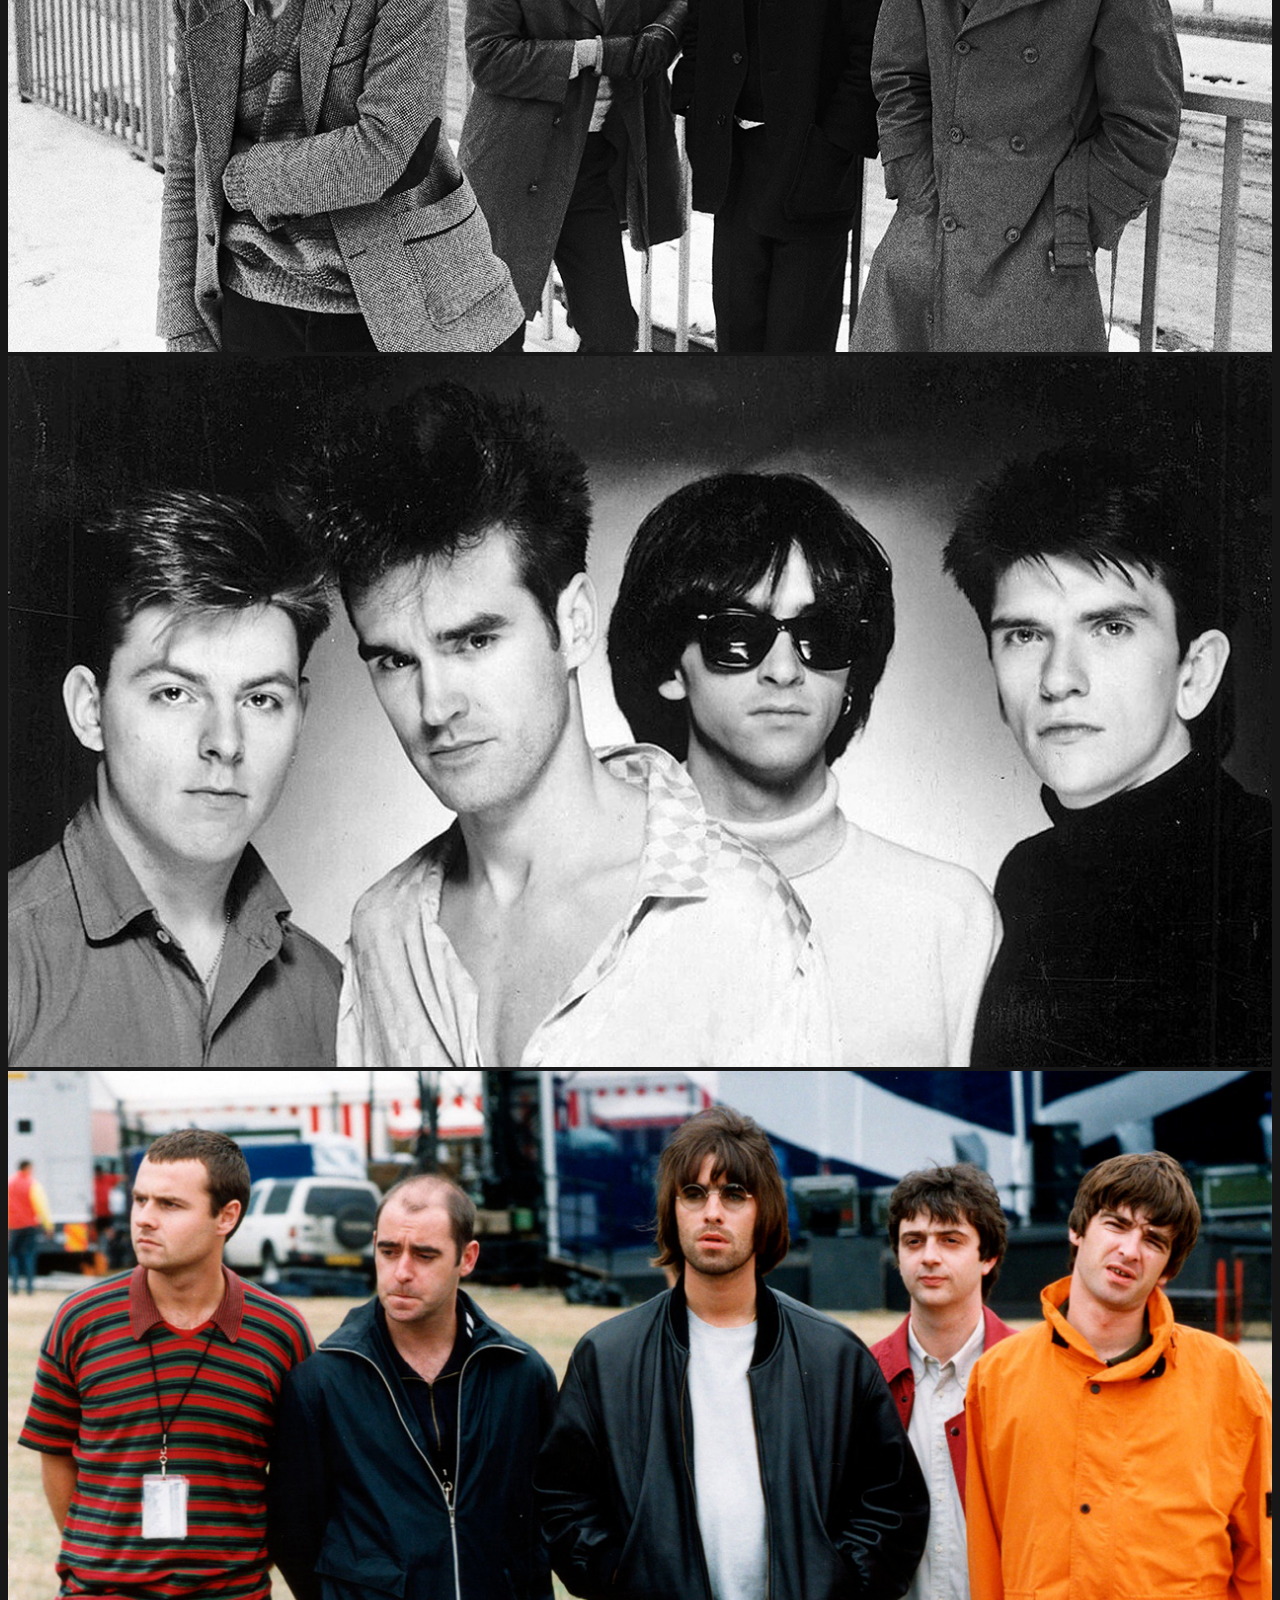
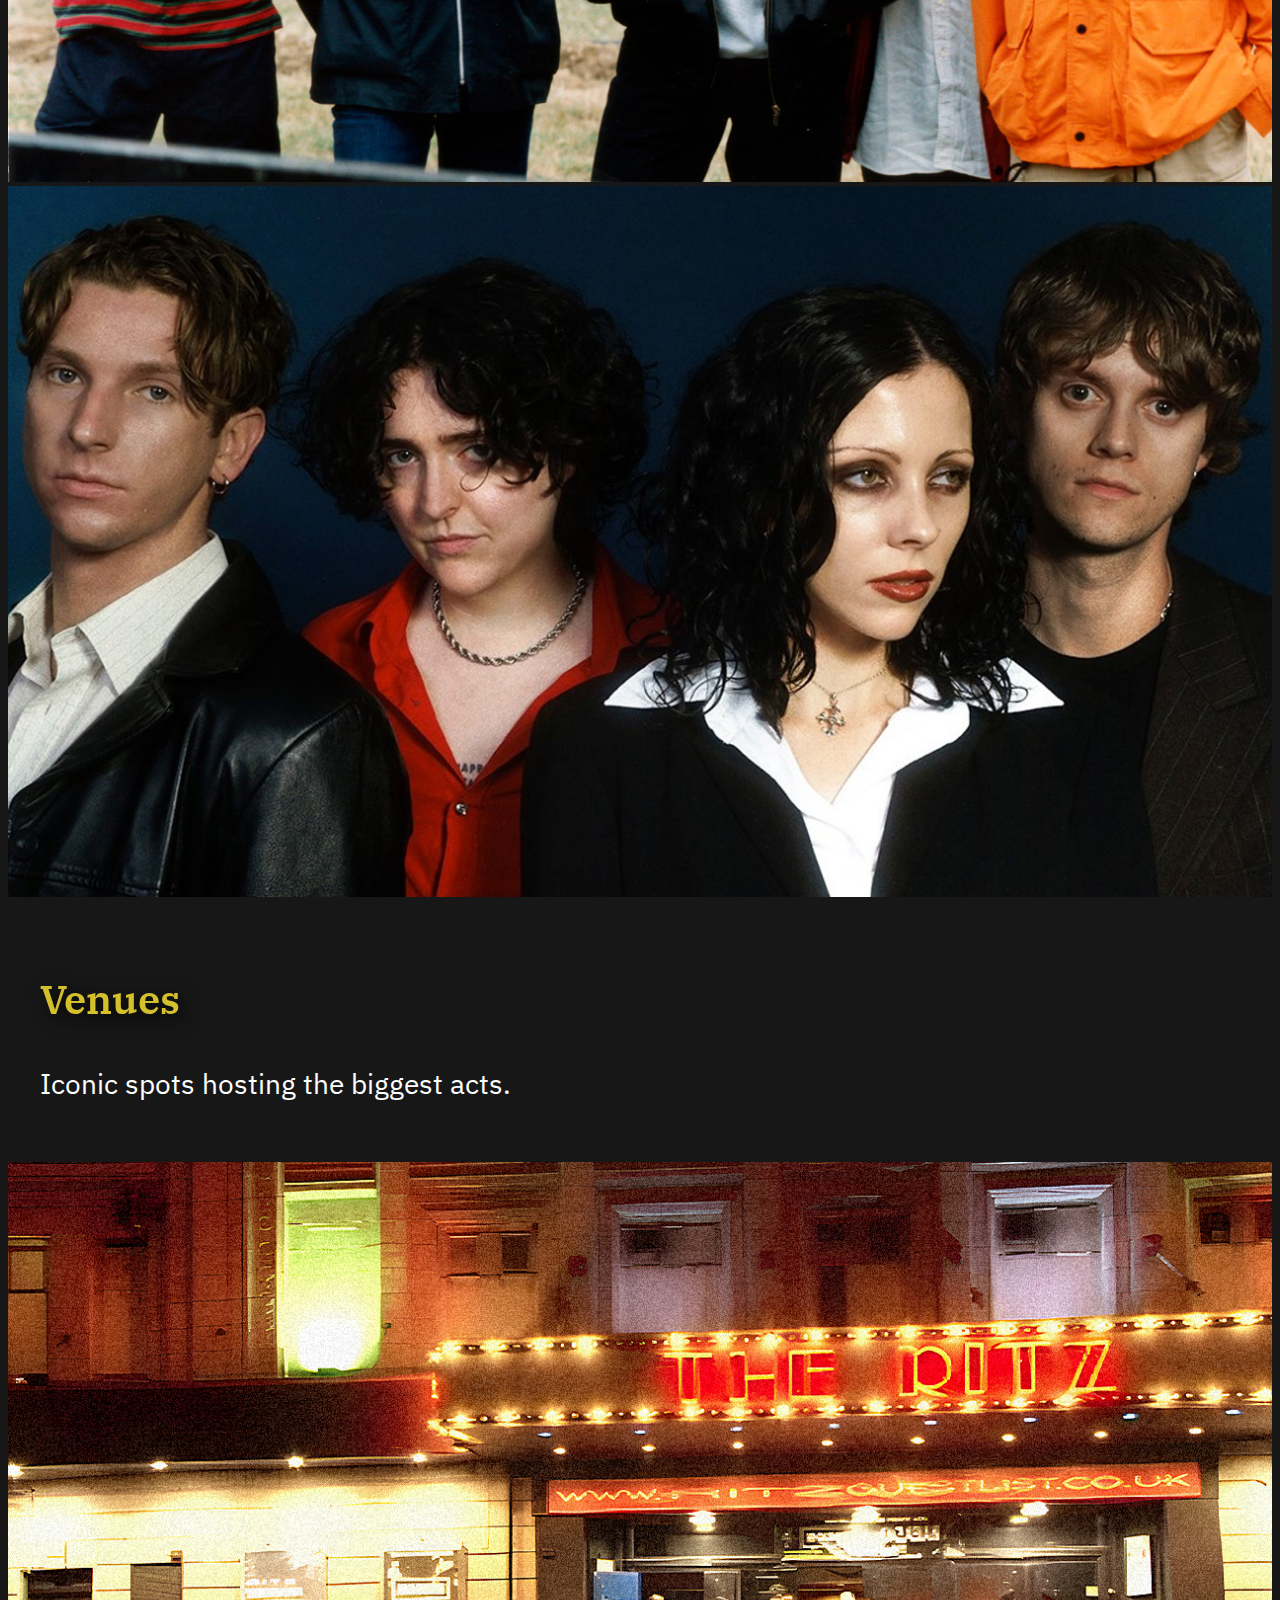
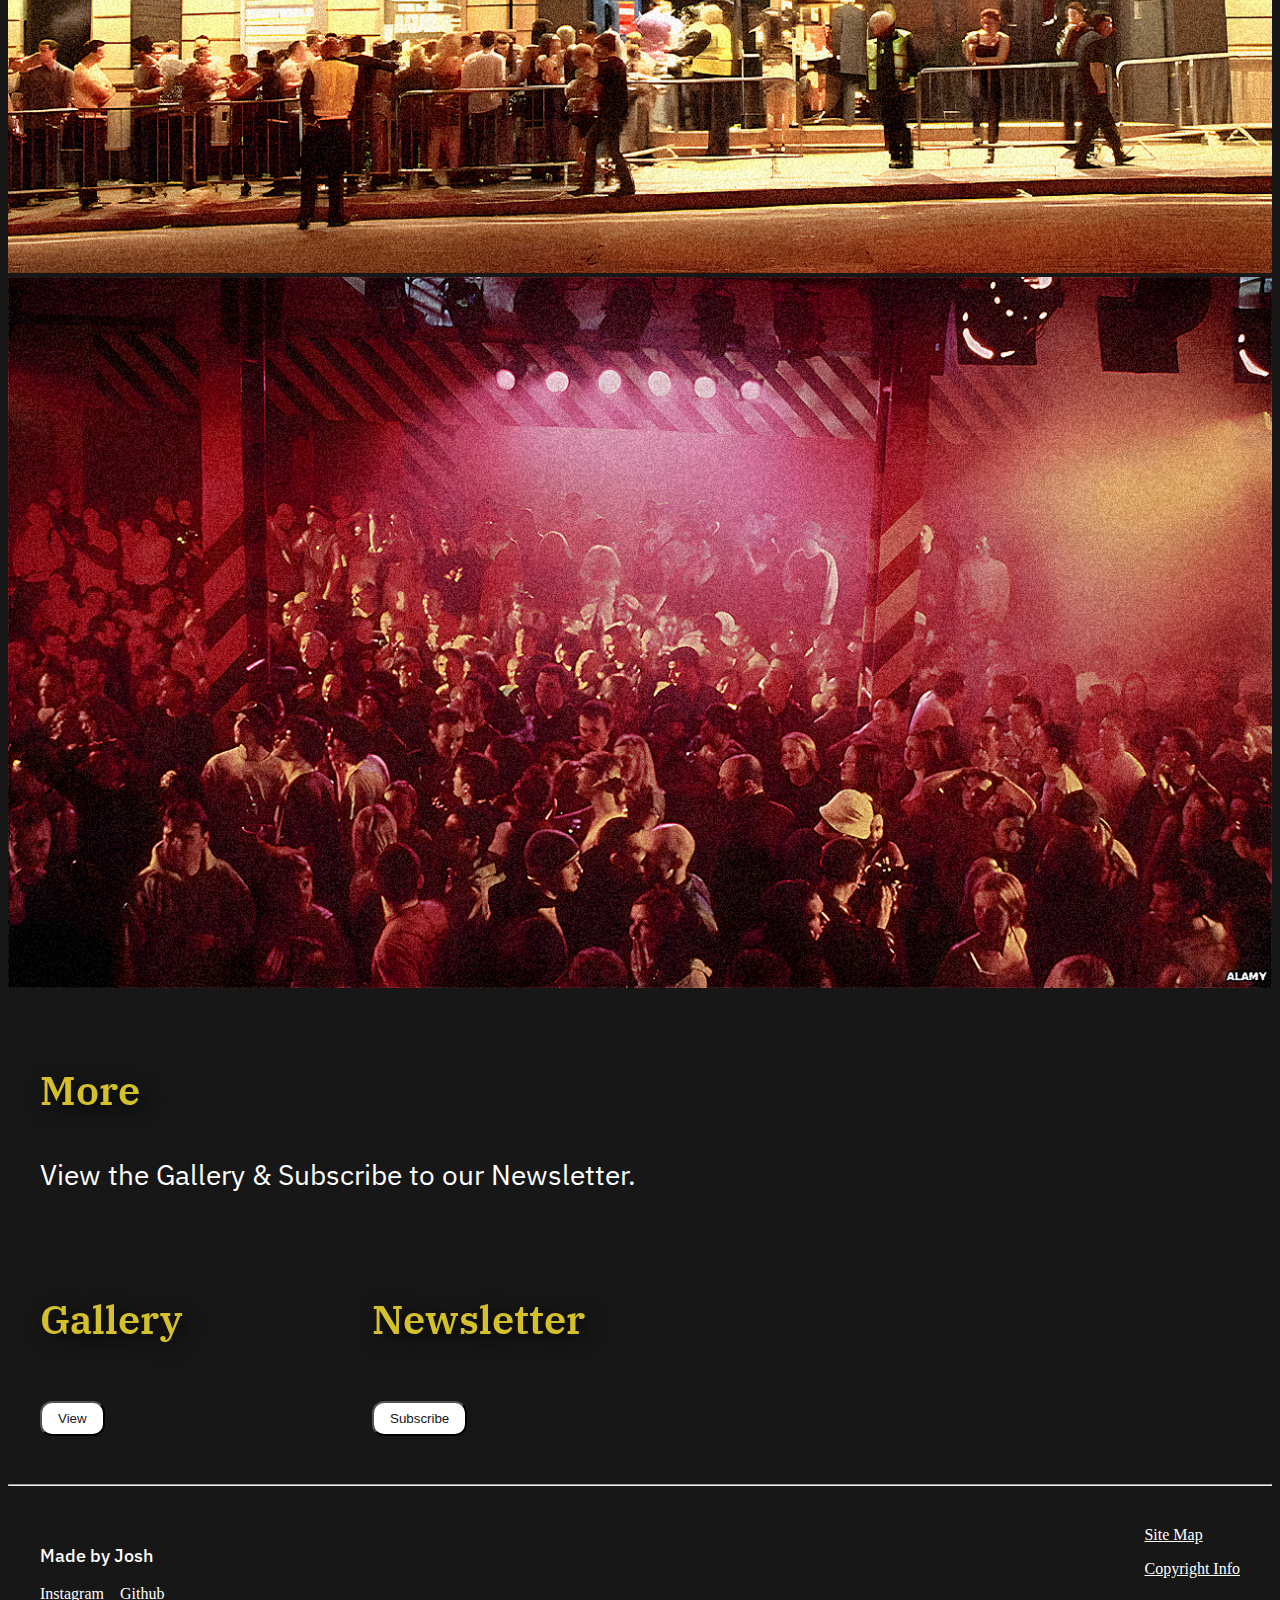
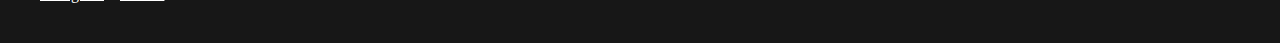
==== commit 17f5e413: "Gallery alt text" ====
--- a/index.html
+++ b/index.html
@@ -35,7 +35,7 @@
             <li><a class="dropdown-item" href="gallery.html">Gallery</a></li>
         </ul>
     </div>
-    <a class="navbar-brand" href="#">Music of Manchester</a>
+    <a class="navbar-brand" href="index.html">Music of Manchester</a>
 </nav>
 
 <div class="hero-section">
--- a/css/style.css
+++ b/css/style.css
@@ -1,147 +1,287 @@
 /* ===== Global CSS ===== */
 *{
-    scroll-behavior: smooth; /* Enables smooth scrolling for anchor links */
+    scroll-behavior: smooth;
 }
 body{
     background-color: var(--background-color);
-    opacity: 0; /* Ensures content fades in on page load */
+    opacity: 0;
     transition: opacity 1s;
-    -webkit-transition: opacity 1s; /* Safari compatibility */
+    -webkit-transition: opacity 1s; /* Safari */
 }
 
 
 /* ===== IBM Plex ===== */
-/* Utility classes for font styling with IBM Plex families */
+.ibm-plex-serif-medium {
+    font-family: "IBM Plex Serif", serif;
+    font-weight: 500;
+    font-style: normal;
+}
+.ibm-plex-serif-semibold {
+    font-family: "IBM Plex Serif", serif;
+    font-weight: 600;
+    font-style: normal;
+}
+.ibm-plex-sans-regular {
+    font-family: "IBM Plex Sans", sans-serif;
+    font-weight: 400;
+    font-style: normal;
+}
+.ibm-plex-sans-medium {
+    font-family: "IBM Plex Sans", sans-serif;
+    font-weight: 500;
+    font-style: normal;
+}
+.ibm-plex-sans-semibold {
+    font-family: "IBM Plex Sans", sans-serif;
+    font-weight: 600;
+    font-style: normal;
+}
+
 
 /* ===== Text Sizes & Colours ===== */
+.h1{ /* Main Titles */
+    font-size: 72px;
+    font-family: "IBM Plex Serif", serif;
+    font-weight: 600;
+    color: var(--accent-color);
+    filter: drop-shadow(5px 5px 10px #000000);
+}
+.h2{ /* Secondary Titles */
+    font-size: 40px;
+    font-family: "IBM Plex Serif", serif;
+    font-weight: 600;
+    color: var(--accent-color);
+    filter: drop-shadow(5px 5px 10px #000000);
+}
+.h3{ /* Main Headings */
+    font-size: 33px;
+    font-family: "IBM Plex Sans", sans-serif;
+    font-weight: 400;
+    color: var(--text-color);
+    filter: drop-shadow(5px 5px 10px #000000);
+}
+.h4{ /* Secondary Headings */
+    font-size: 28px;
+    font-family: "IBM Plex Sans", sans-serif;
+    font-weight: 400;
+    color: var(--text-color);
+}
+.h5{ /* Body Headings */
+    font-size: 18px;
+    font-family: "IBM Plex Sans", sans-serif;
+    color: var(--text-color);
+    font-weight: 500;
+}
+.h6{ /* Secondary Headings */
+    font-size: 20px;
+    font-family: "IBM Plex Sans", sans-serif;
+    color: var(--text-color);
+}
+.p{ /* Body */
+    font-size: 18px;
+    font-family: "IBM Plex Sans", sans-serif;
+    color: var(--text-color);
+}
 :root {
     --background-color: #171717;
     --text-color: #fff;
     --accent-color: #D4C02B;
 }
 
-.h1{
-    font-size: 72px;
-    filter: drop-shadow(5px 5px 10px #000000); /* Adds subtle shadow for emphasis */
-}
-.h2, .h3{
-    filter: drop-shadow(5px 5px 10px #000000); /* Shared drop shadow */
-}
-
-.p{
-    font-size: 18px; /* General body text */
-}
-
 
 /* ===== Navbar ===== */
 .navbar{
-    width: fit-content; /* Content determines width */
-    position: absolute; /* Navbar is fixed relative to the page */
+    width: fit-content; /* Sets width, only as big as the content inside it */
+    margin: 16px;
+    background-color: var(--background-color);
+    padding: 16px;
     border-radius: 12px;
-}
+    position: absolute; /* Locks it to the top of the screen*/
+}
+.navbar a{
+    font-family: "IBM Plex Serif", serif;
+    font-weight: 500;
+    color: var(--accent-color);
+}
+.dropdown-menu{
+    background-color: var(--background-color);
+    border-radius: 12px;
+}
+.dropdown-menu li a{
+    color: var(--text-color);
+    font-family: "IBM Plex Sans", sans-serif;
+    font-weight: 400;
+}
+.dropdown-toggle::after {
+    display: none;
+}
+
+/* Yellow scrolling navbar */
 .sticky {
     position: fixed;
     top: 0;
-    z-index: 1000; /* Ensures navbar is always on top */
+    width: fit-content;
+    z-index: 1000; /* Ensures it stays on top of other elements */
     transition: ease-in 0.3s;
+    background-color: var(--accent-color);
+}
+.sticky a{
+    color: black;
 }
 .sticky img{
-    filter: invert(); /* Inverts image colors for visibility on yellow */
+    filter: invert();
 }
 
 
 /* ===== Hero Section ===== */
 .hero-section{
-    height: 100vh; /* Takes up full viewport height */
-    display: flex;
+    width: 100%;
+    height: 100vh;
+    display: flex;
+    flex-direction: column;
     justify-content: center;
     padding: 36px;
 }
 .hero-section img{
-    position: absolute; /* Ensures image stays as background */
-    object-fit: cover; /* Maintains aspect ratio while filling container */
-    z-index: -999; /* Pushes image behind all other content */
-}
+    position: absolute;
+    top: 0;
+    left: 0;
+    width: 100%;
+    height: 100%;
+    object-fit: cover;
+    z-index: -999;
+} /* Background Image positioning stuff */
 .hero-section .h5{
     position: absolute;
     bottom: 16px;
-    opacity: 50%; /* Fades out text slightly */
+    opacity: 50%;
+} /* Positioning for 'scroll down to read' text */
+
+
+/* ===== Banner ===== */
+.banner{
+    padding: 32px;
 }
 
 
 /* ===== Card Overlay Styles ===== */
+#card-container{
+    background-color: var(--background-color);
+}
 .overlay {
     position: absolute;
-    inset: 0; /* Covers parent element completely */
-    background-color: #00000050; /* Semi-transparent black overlay */
-    display: flex;
+    inset: 0;
+    background-color: #00000050;
+    opacity: 1;
+    display: flex;
+    flex-direction: column;
     justify-content: center;
     align-items: flex-start;
     padding: 32px;
 }
 .overlay .btn, .links-container .btn, form .btn{
-    border-radius: 12px; /* Rounded button corners */
-}
-.overlay .btn:hover{
-    text-decoration: underline; /* Adds underline on hover */
+    background-color: var(--text-color);
+    color: var(--background-color);
+    border-radius: 12px;
+    padding: 8px 16px;
+    margin-top: 1rem;
+}
+.overlay .btn:hover, .links-container .btn:hover{
+    text-decoration: underline;
 }
 .btn:focus{
-    box-shadow: 0 0 0 .25rem rgb(232, 214, 20, 0.2); /* Adds a subtle focus ring */
+    box-shadow: 0 0 0 .25rem rgb(232, 214, 20, 0.2);
+}
+.overlay .btn:active{
+    background-color: var(--accent-color);
 }
 
 
 /* ===== Footer ===== */
+hr{
+    color: white;
+    margin-top: 3rem;
+}
 .footer{
-    display: flex;
-    justify-content: space-between; /* Ensures items spread across footer */
+    background-color: var(--background-color);
+    color: var(--text-color);
+    display: flex;
+    flex-direction: row;
+    justify-content: space-between;
     padding: 2rem;
 }
 .footer a{
-    transition: color 0.3s ease; /* Smooth color change on hover */
+    color: var(--text-color);
+    transition: color 0.3s ease;
 }
 .footer a:hover{
     color: var(--accent-color);
 }
+.footer-links{
+    width: fit-content;
+    display: flex;
+    flex-direction: column;
+    gap: 16px;
+}
+.contact-links{
+    width: fit-content;
+    display: flex;
+    flex-direction: row;
+    gap: 2rem;
+}
 .footer .contact-links{
-    gap: 16px; /* Consistent spacing between contact links */
+    display: flex;
+    flex-direction: row;
+    gap: 16px;
 }
 
 .links-container{
+    padding-left: 2rem;
+    padding-right: 2rem;
+    display: flex;
+    flex-direction: row;
     gap: 2rem;
-    display: flex;
-    flex-direction: row;
-}
+}
+
 .landing-link{
-    width: 25%; /* Sets width of landing links to 25% of container */
-}
-
-
-/* ===== Small Screen Optimisations ===== */
+    width: 25%;
+}
+
+/* Small Screen Optimisations */
 @media (max-width: 768px) {
     .h1{
-        font-size: 48px; /* Scales down main titles for smaller screens */
+        font-size: 48px;
     }
     .h6{
-        font-size: 16px; /* Adjusts font size for small devices */
+        font-size: 16px;
     }
     .overlay, .hero-section{
-        padding: 16px; /* Reduces padding for smaller screens */
+        padding: 16px;
+    }
+    .overlay .btn{
+        margin-top: 0;
+        font-size: 14px;
     }
     .banner{
-        padding: 24px 16px 0 16px; /* Adjusts banner padding */
+        padding: 24px 16px 0 16px;
     }
     .footer{
-        padding: 16px; /* Smaller footer padding */
+        padding: 16px;
     }
     .footer .contact-links{
-        flex-direction: column; /* Stacks links vertically on small screens */
+        display: flex;
+        flex-direction: column;
         gap: 8px;
     }
     .links-container{
+        padding-left: 16px;
+        padding-right: 16px;
+        display: flex;
         flex-direction: column;
         gap: 16px;
     }
     .landing-link{
-        width: 100%; /* Makes links take full width on smaller screens */
-    }
-}+        width: 100%;
+    }
+}
+
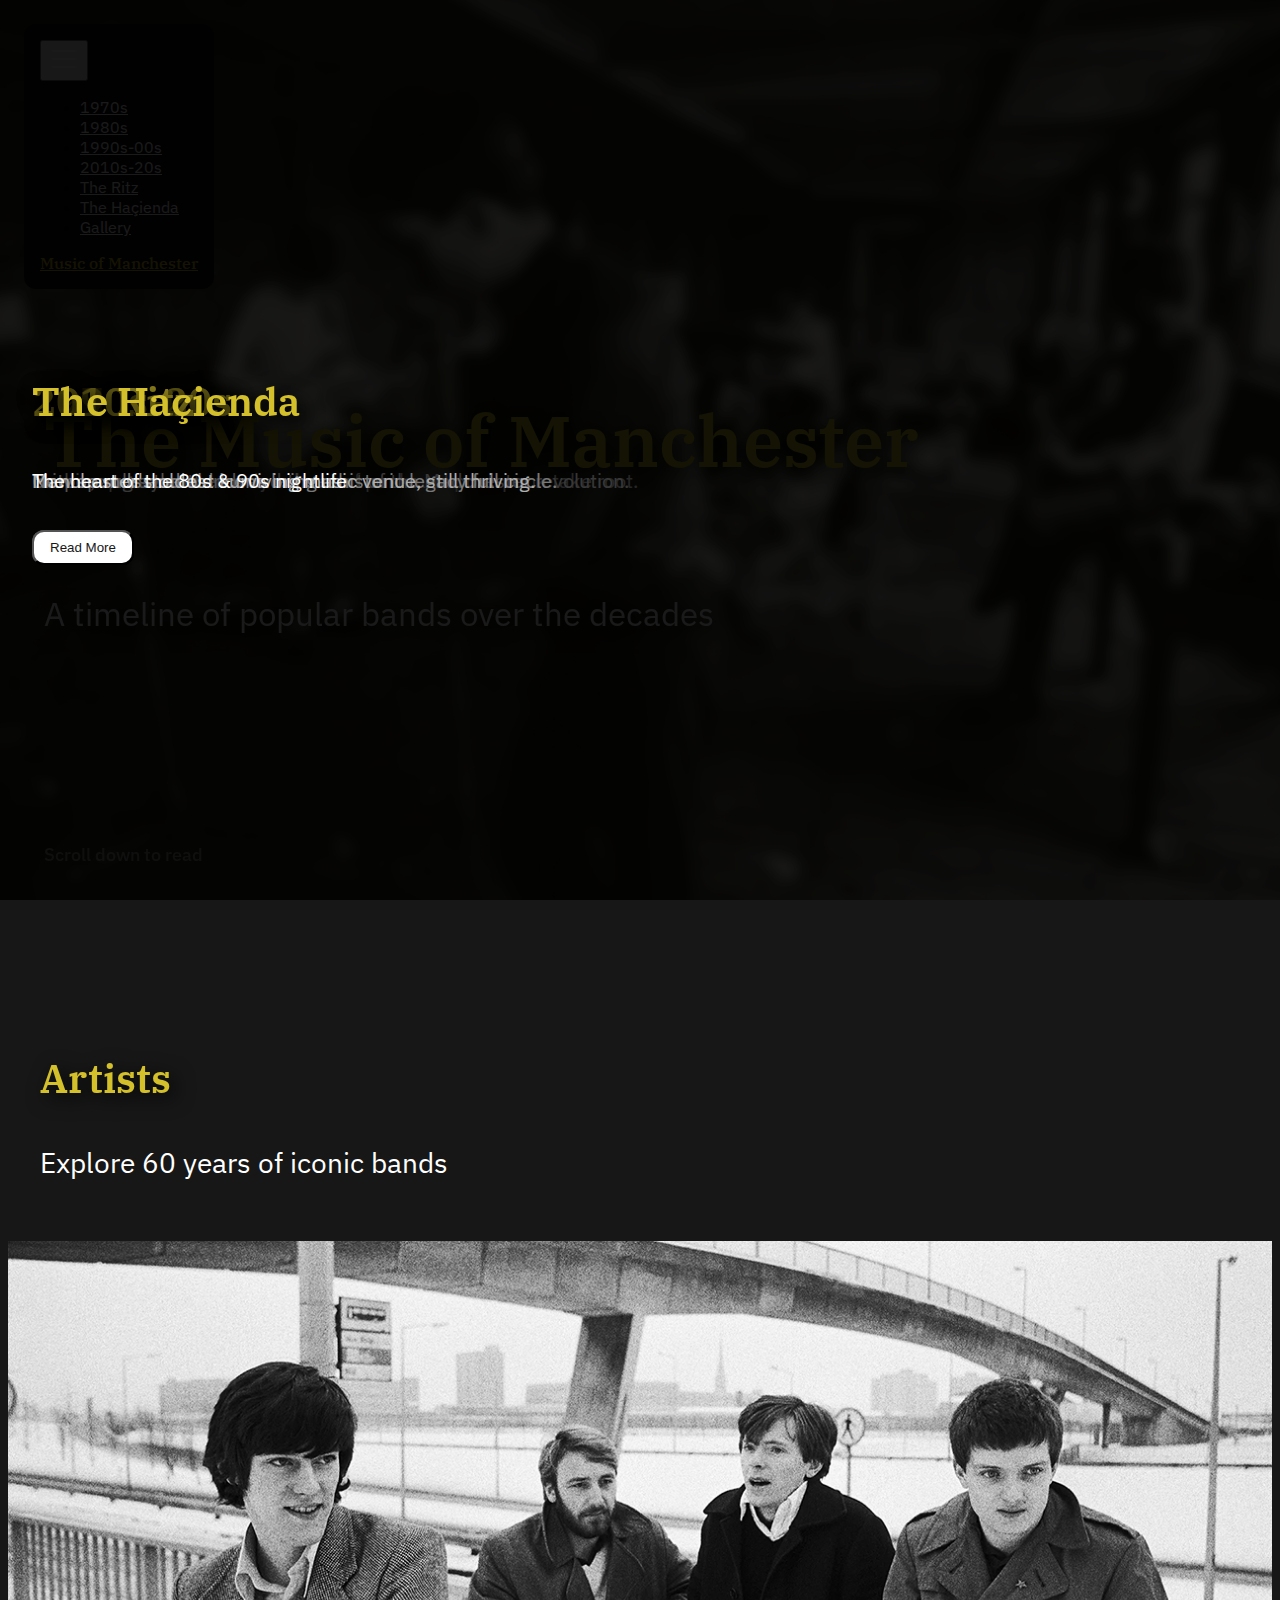
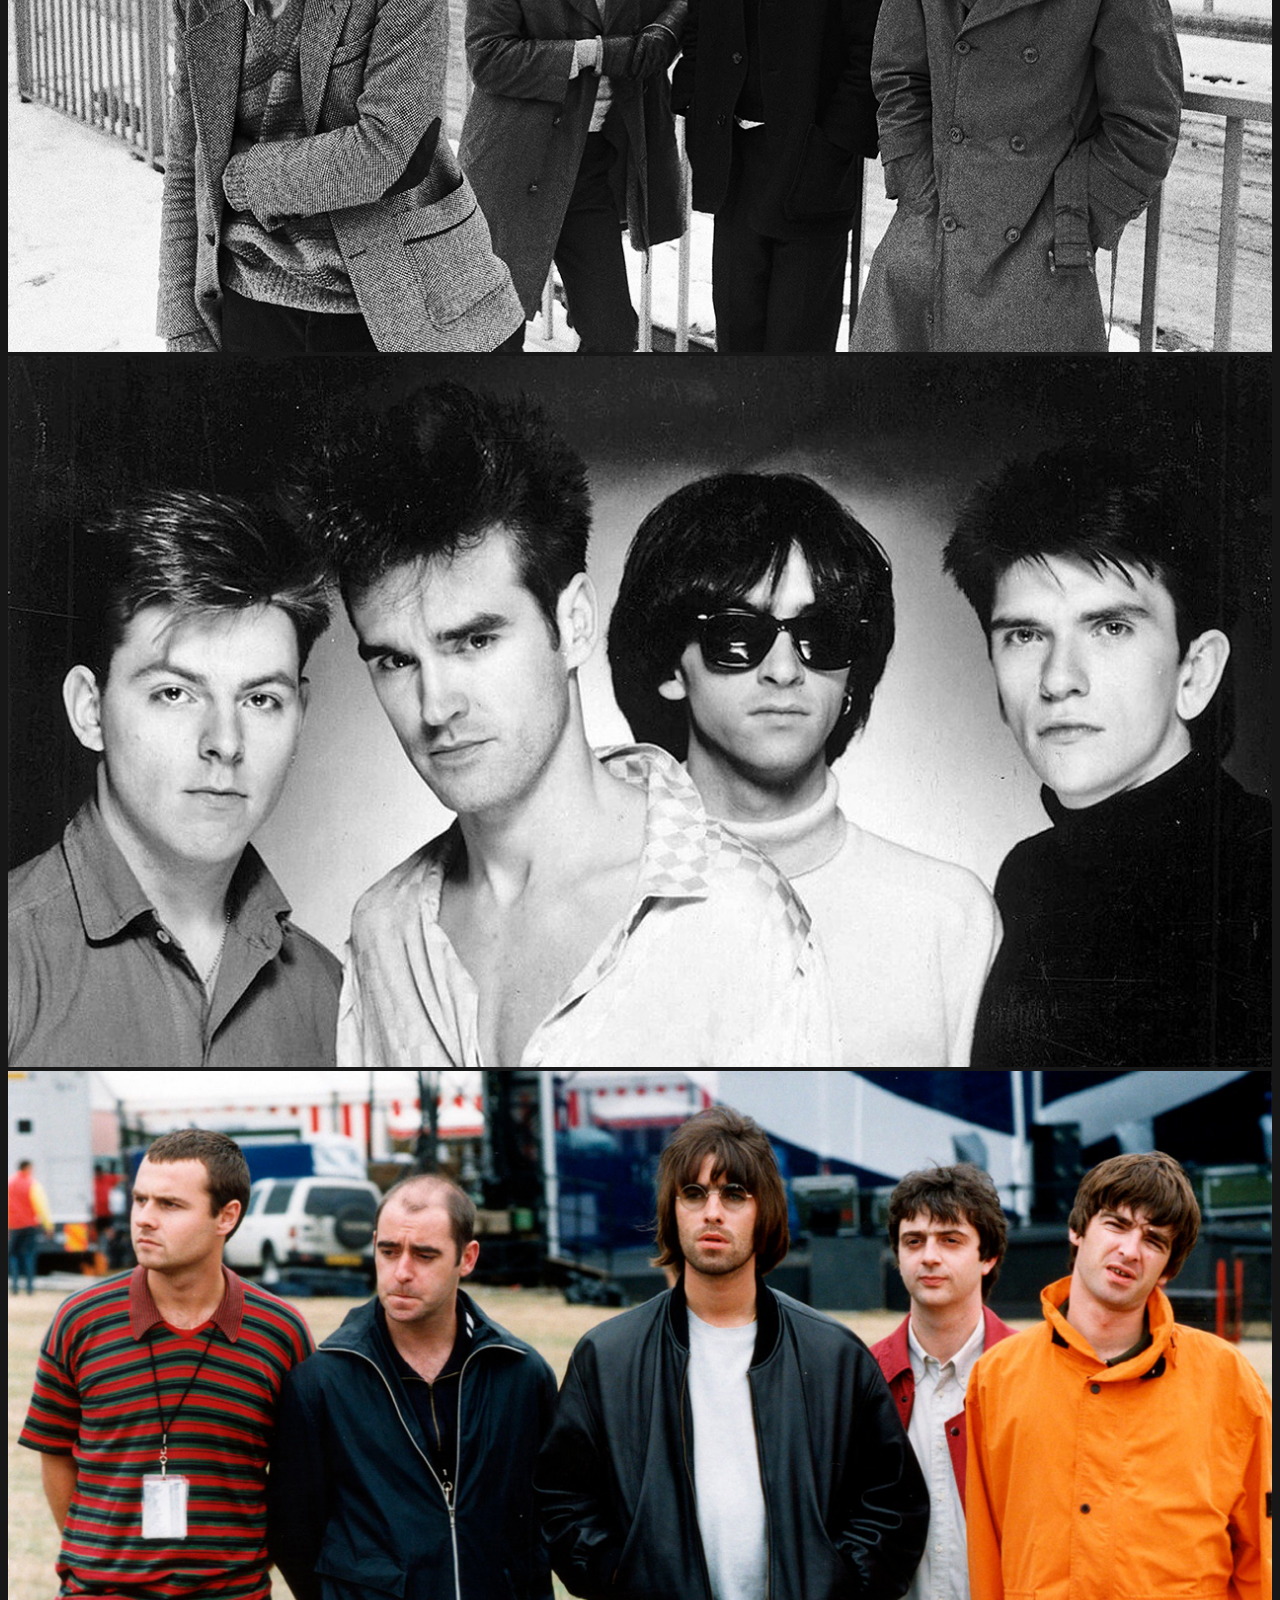
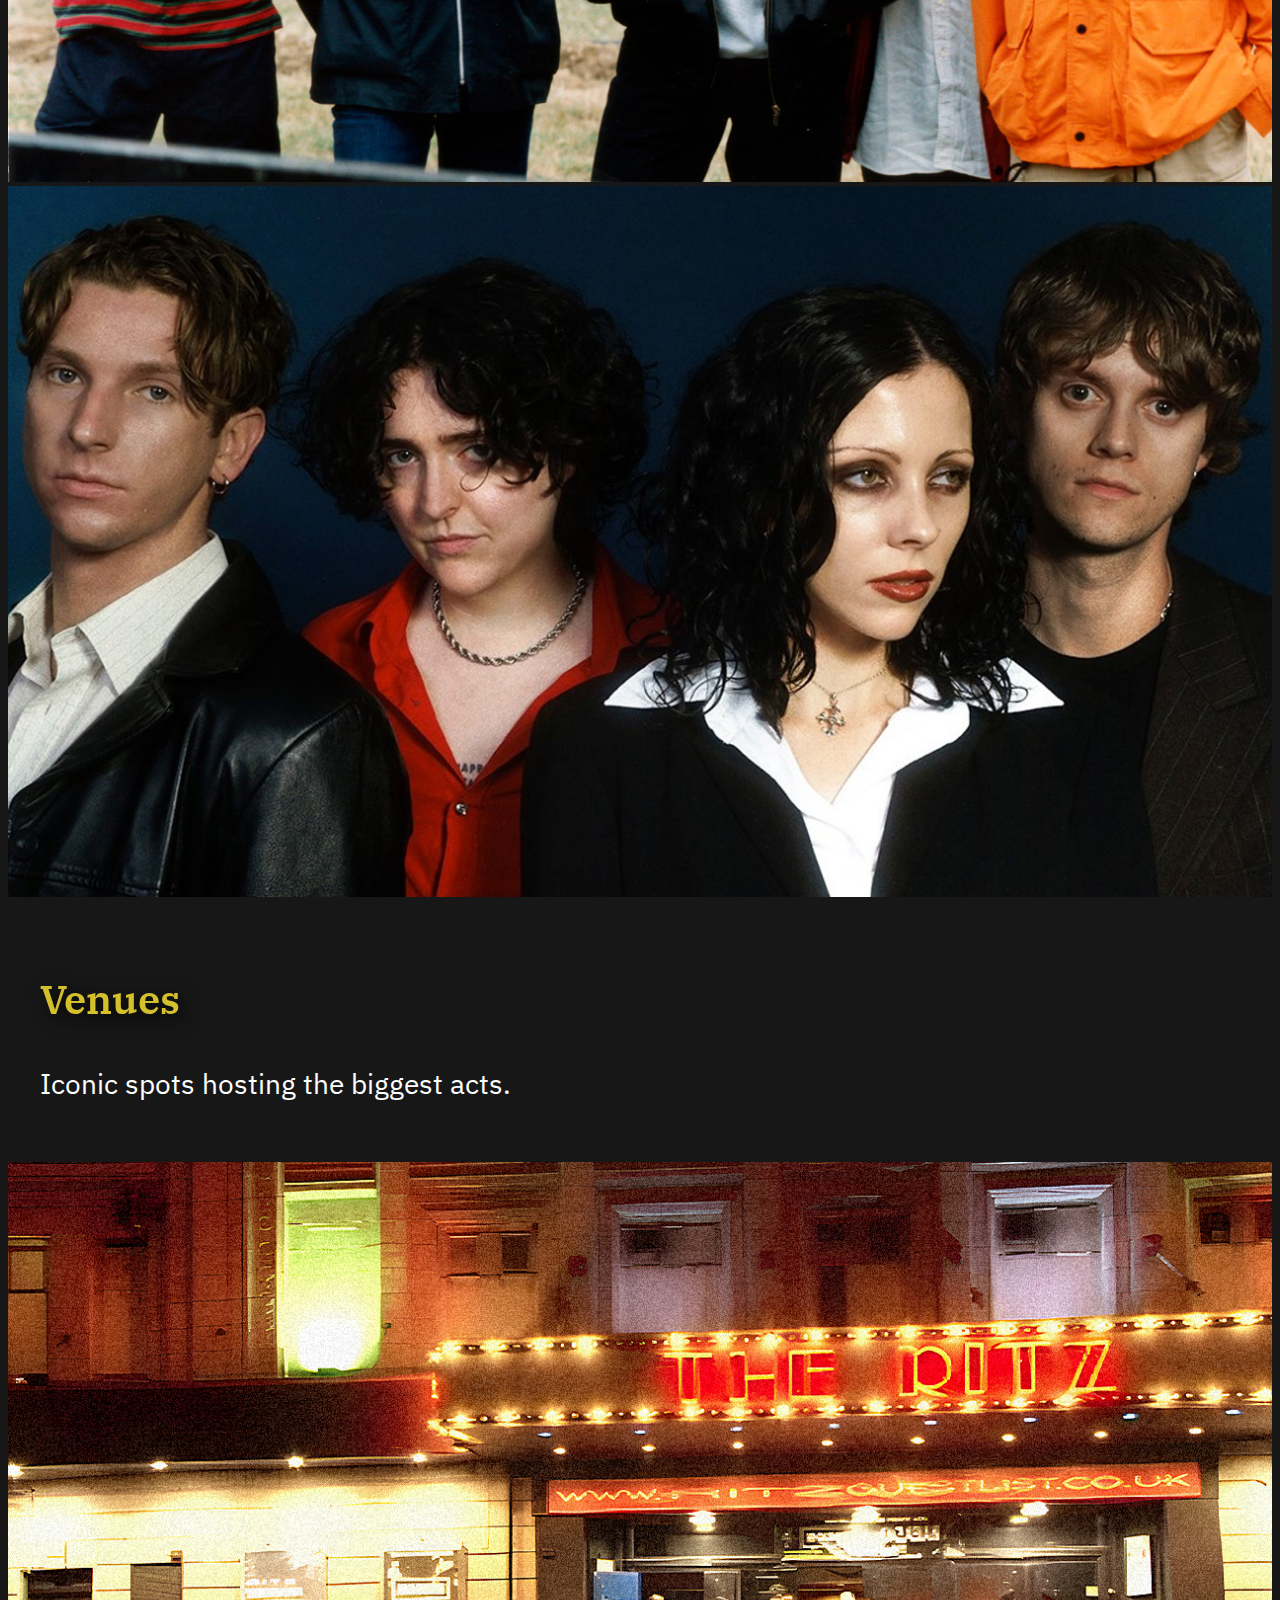
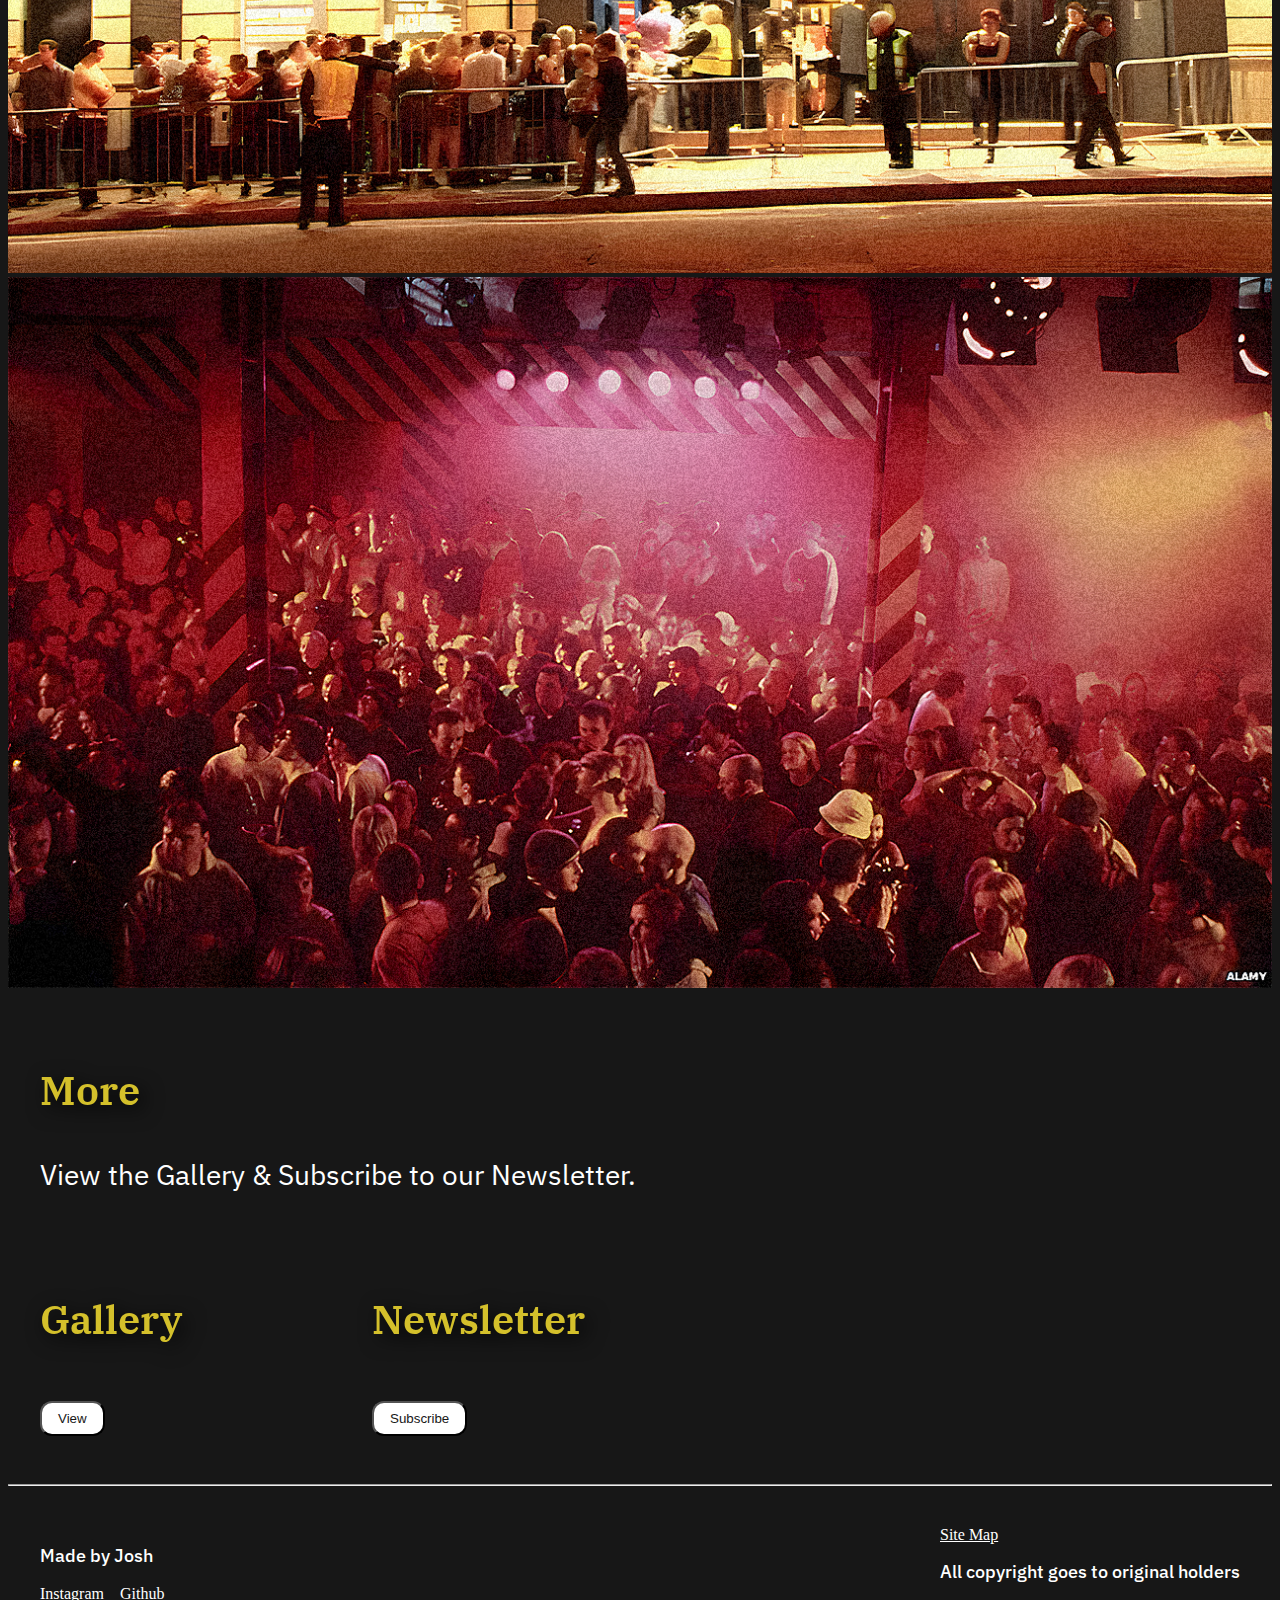
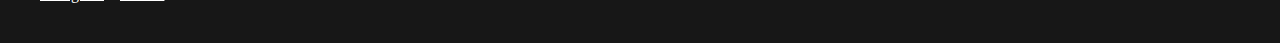
==== commit 130a8dc8: "Added lazy image loading and fixed some broken links" ====
--- a/index.html
+++ b/index.html
@@ -152,7 +152,7 @@
 <div class="links-container">
     <div class="landing-link">
         <p class="h2">Gallery</p>
-        <a href="#">
+        <a href="gallery.html">
             <button type="button" class="btn">View</button>
         </a>
     </div>
@@ -175,7 +175,7 @@
     </div>
     <div class="footer-links">
         <a class="small-link" href="sitemap.html">Site Map</a>
-        <a class="small-link" href="copyright.html">Copyright Info</a>
+        <div class="h5">All copyright goes to original holders</div>
     </div>
 </div>
 <script src="js/sticky-navbar.js"></script>
